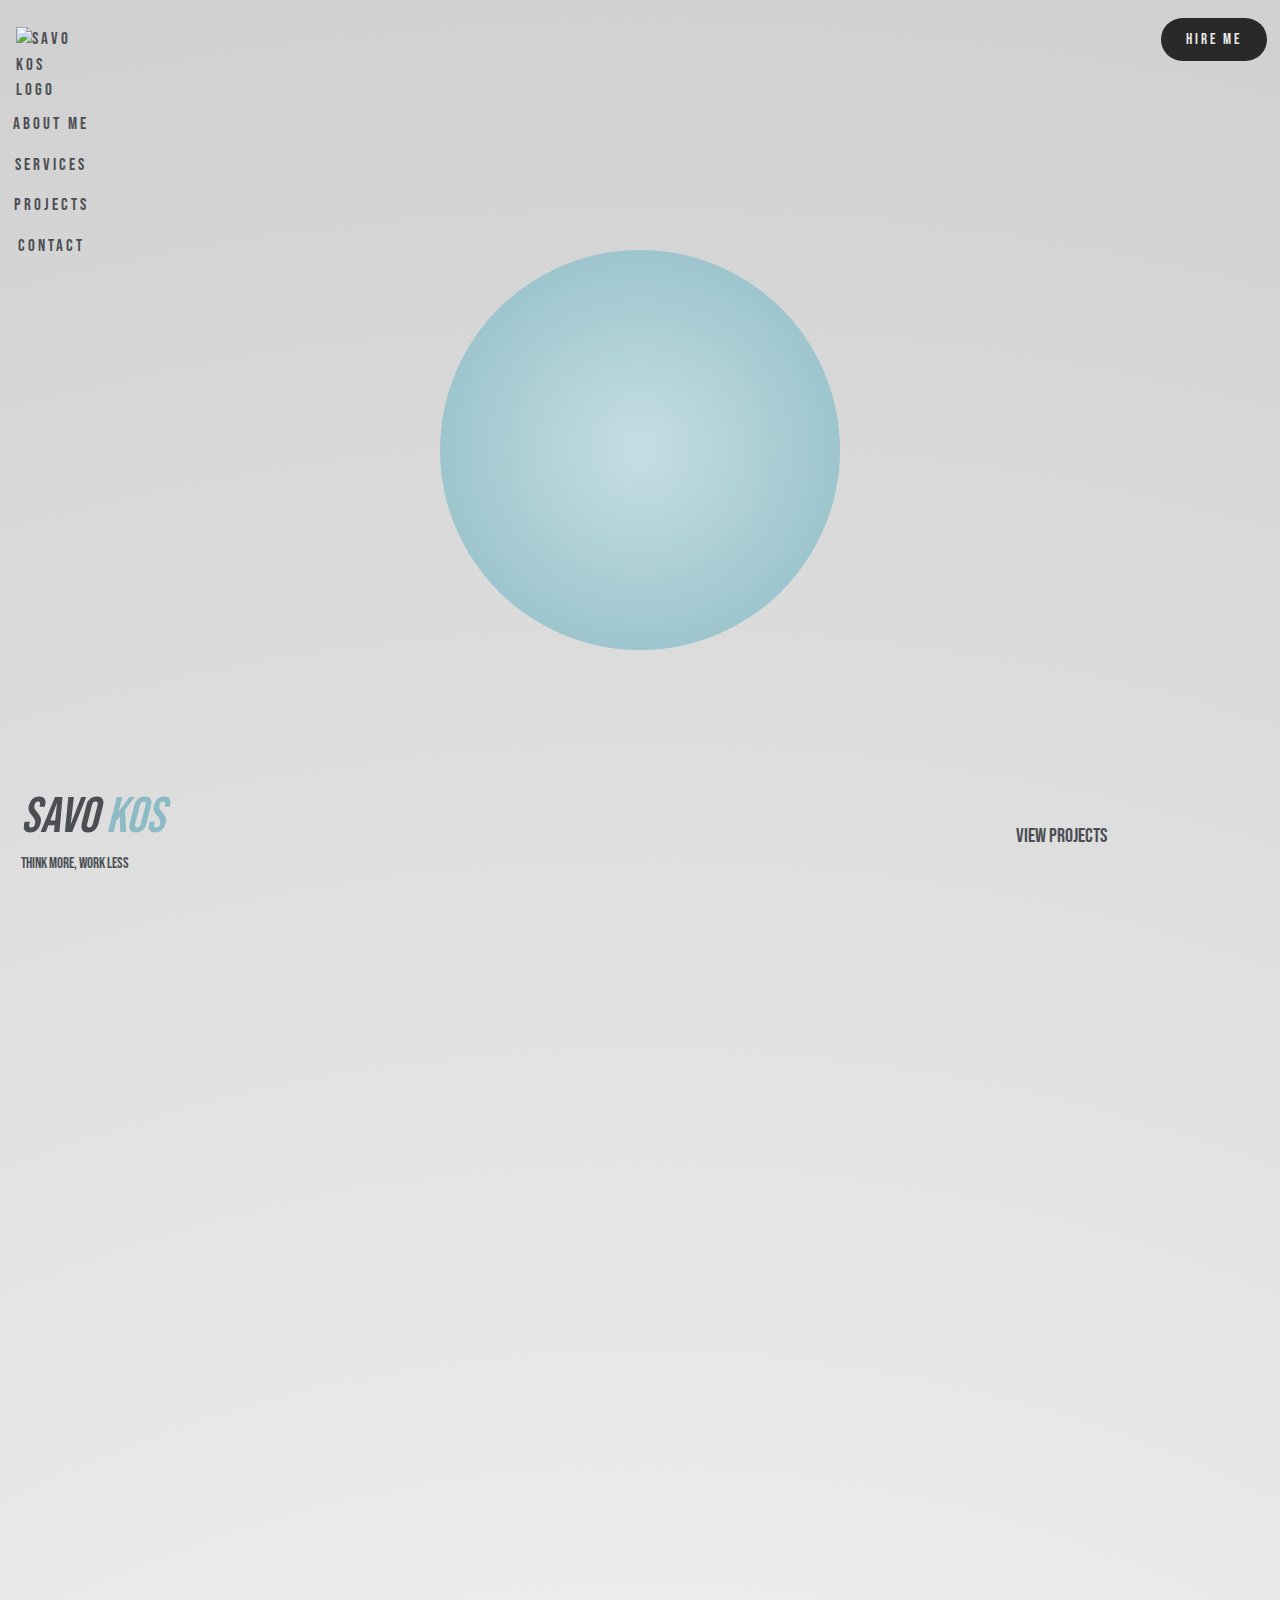
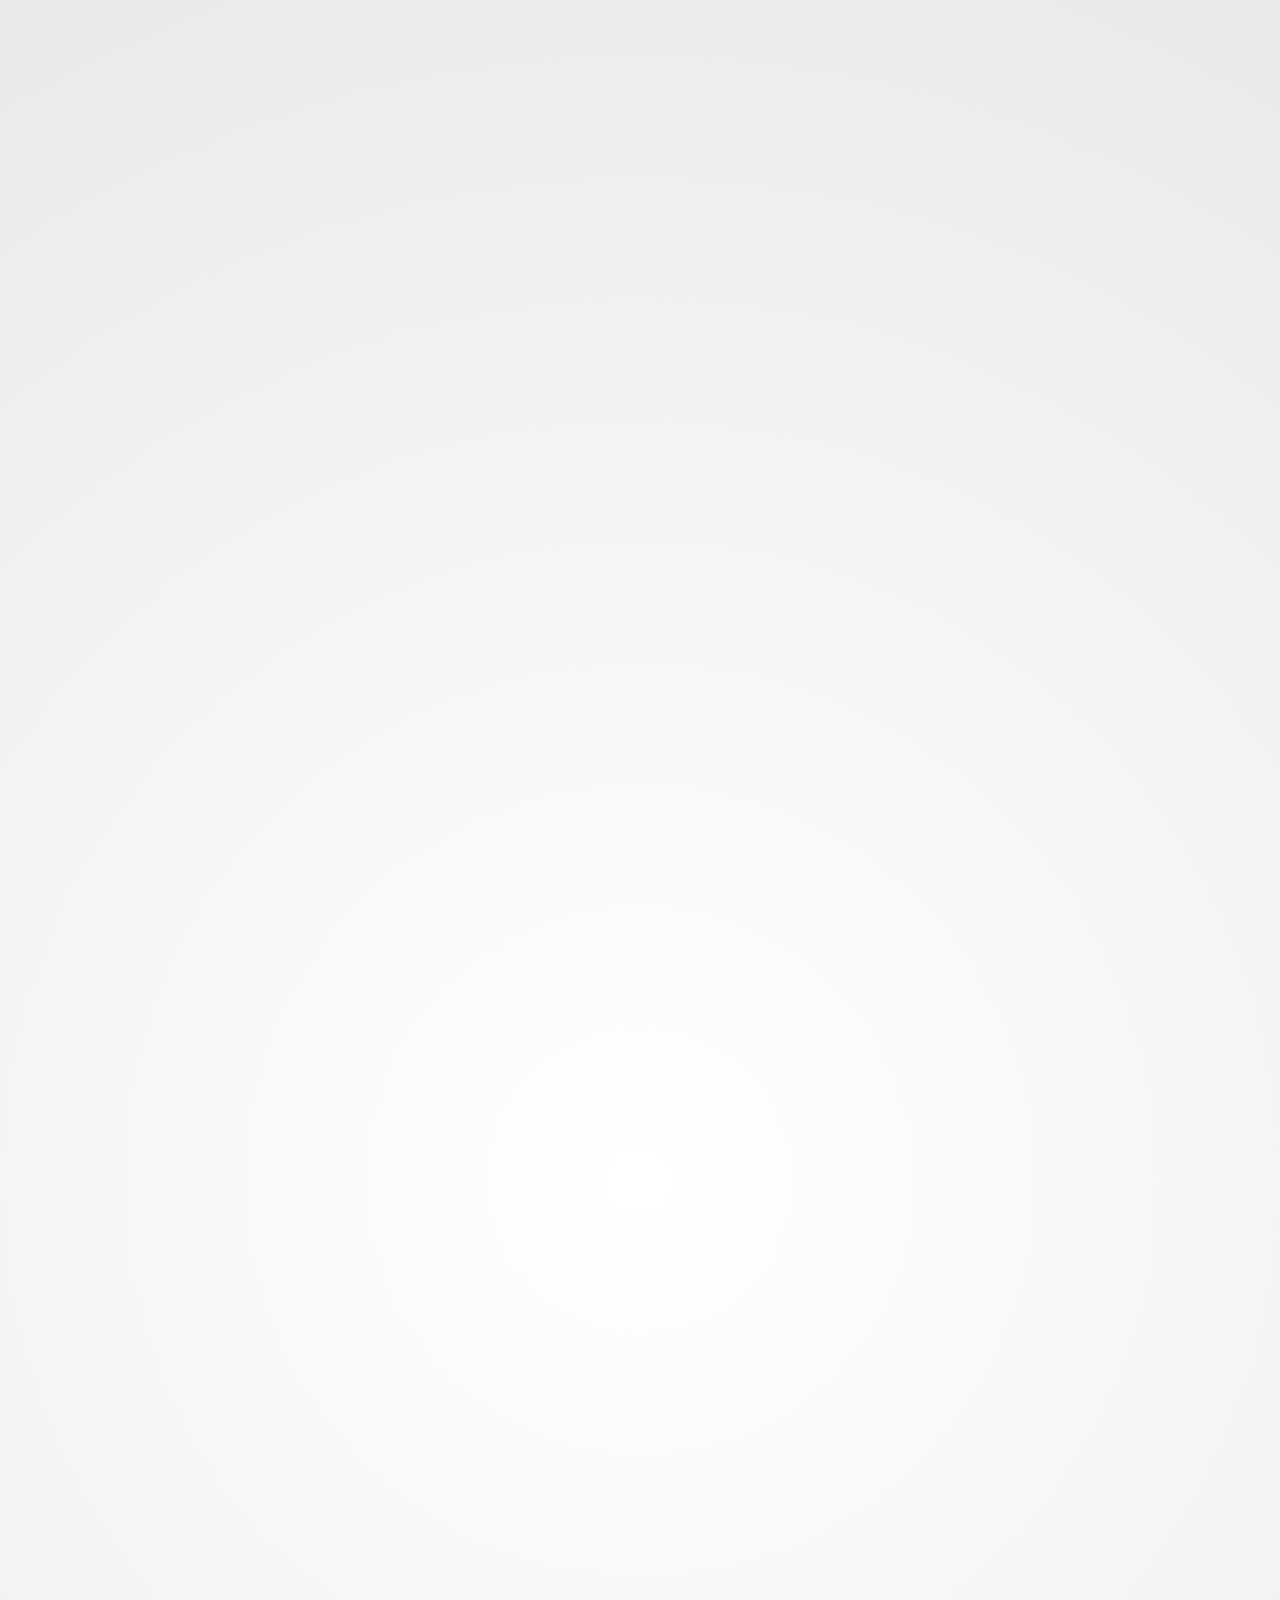
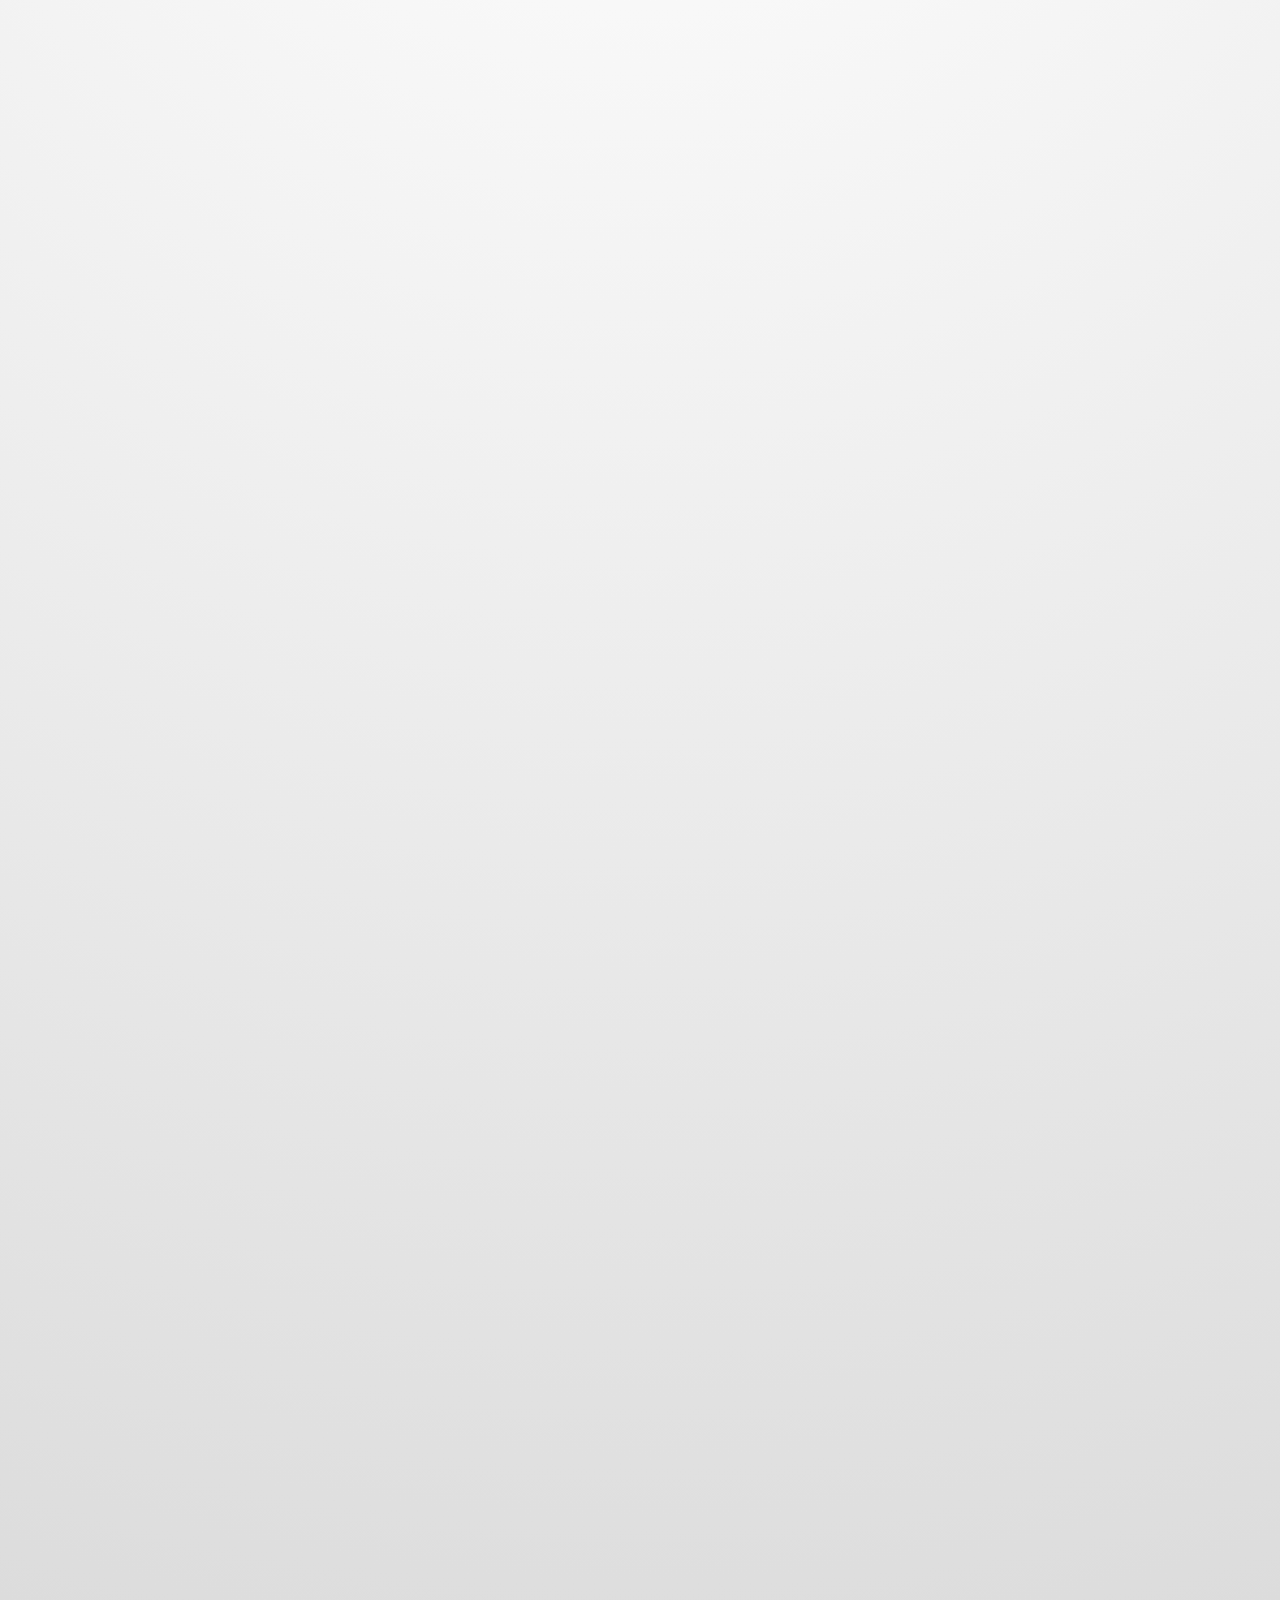
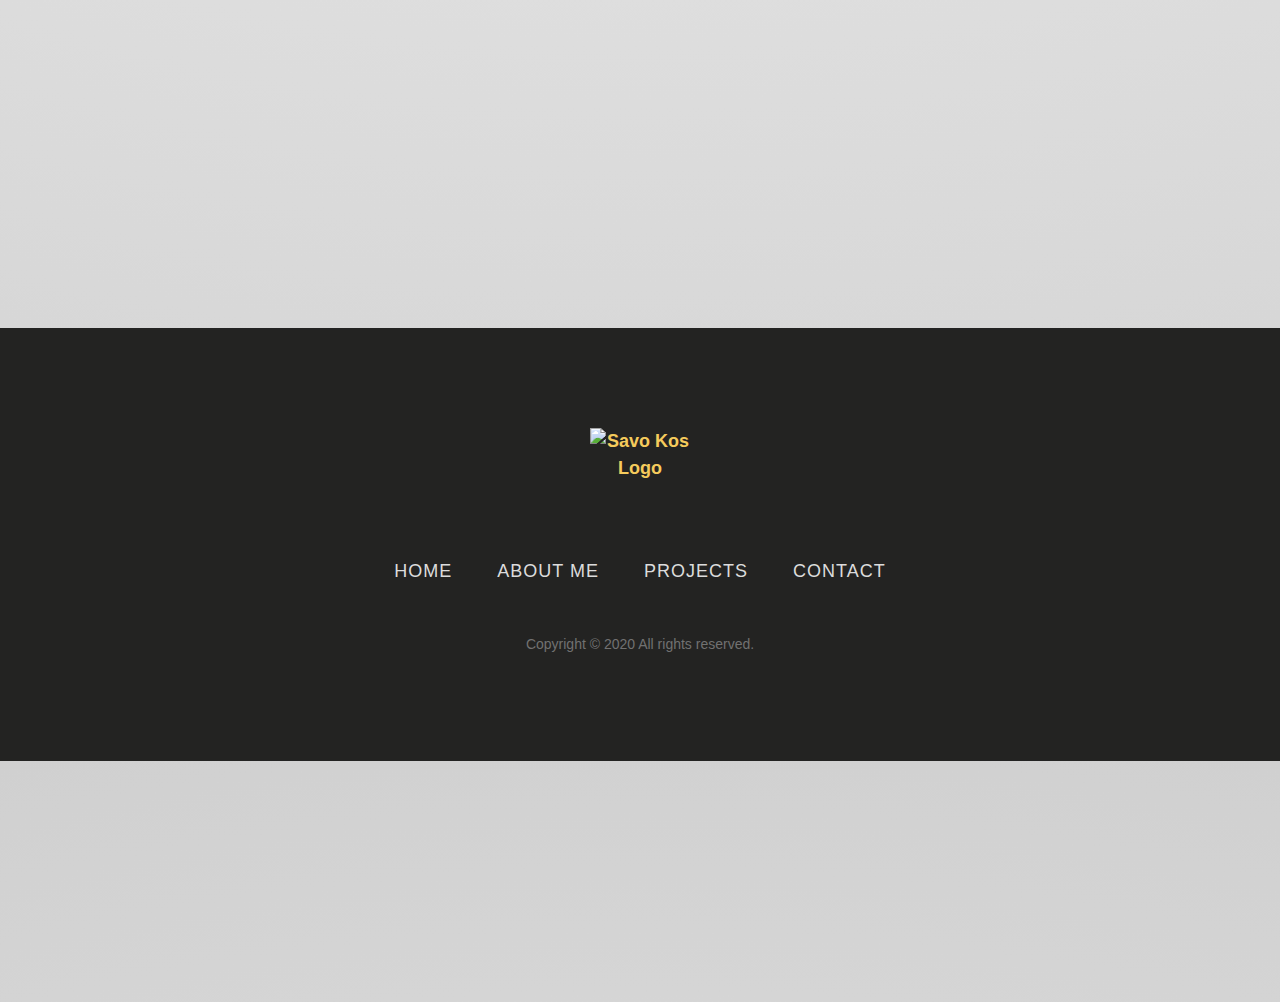
==== index.html @ 83b7e769 "Spinasse project removed" ====
<!DOCTYPE html>
<html lang="en">
  <head>
    <!-- Global site tag (gtag.js) - Google Analytics -->
    <script
      async
      src="https://www.googletagmanager.com/gtag/js?id=G-4N8T2B4BSX"
    ></script>
    <script>
      window.dataLayer = window.dataLayer || [];
      function gtag() {
        dataLayer.push(arguments);
      }
      gtag('js', new Date());

      gtag('config', 'G-4N8T2B4BSX');
    </script>
    <meta charset="UTF-8" />
    <meta name="viewport" content="width=device-width, initial-scale=1.0" />
    <meta
      name="description"
      content="Welcome to my personal portfolio! I am Savo Kos, Self-taught Front-End
      Developer with 4 years of experience based in Bosnia and Herzegovina. Currently freenlancing."
    />
    <meta
      name="robots"
      content="index, follow, max-snippet:-1, max-image-preview:large, max-video-preview:-1"
    />
    <link rel="canonical" href="https://savokos.com/" />
    <meta property="og:locale" content="en_US" />
    <meta property="og:type" content="website" />
    <meta property="og:title" content='Front-End Web Developer | Savo Kos"' />
    <meta property="og:url" content="https://savokos.com/" />
    <meta
      property="og:site_name"
      content="Front-End Web Developer | Savo Kos"
    />
    <meta property="article:publisher" content="https://savokos.com" />
    <meta
      name="google-site-verification"
      content="8oMAsI2-CA0dbWMtPSb6aA6ykYUwOgN-5u0SdH5ftWk"
    />
    <link rel="stylesheet" type="text/css" href="./css/style.css" />
    <link rel="icon" href="./img/favicon.png" />
    <link rel="stylesheet" type="text/css" href="css/lightslider.css" />
    <script
      src="https://cdnjs.cloudflare.com/ajax/libs/jquery/3.5.1/jquery.min.js"
      integrity="sha512-bLT0Qm9VnAYZDflyKcBaQ2gg0hSYNQrJ8RilYldYQ1FxQYoCLtUjuuRuZo+fjqhx/qtq/1itJ0C2ejDxltZVFg=="
      crossorigin="anonymous"
    ></script>
    <script type="text/javascript" src="js/lightslider.js"></script>
    <link
      rel="stylesheet"
      href="https://stackpath.bootstrapcdn.com/bootstrap/4.3.1/css/bootstrap.min.css"
      integrity="sha384-ggOyR0iXCbMQv3Xipma34MD+dH/1fQ784/j6cY/iJTQUOhcWr7x9JvoRxT2MZw1T"
      crossorigin="anonymous"
    />
    <script
      src="https://kit.fontawesome.com/8dd9d21097.js"
      crossorigin="anonymous"
    ></script>
    <title>Front-End Web Developer | Savo Kos</title>
  </head>
  <body>
    <div class="hero" id="home">
      <nav>
        <div class="nav-bar">
          <img
            src="./img/logo1.png"
            alt="Savo Kos Logo"
            height="70px"
            width="70px"
          />
          <ul class="nav-links">
            <a href="#about" class="nav__link">
              <li>About Me</li>
            </a>
            <a href="#services" class="nav__link">
              <li>Services</li>
            </a>
            <a href="#projects" class="nav__link">
              <li>Projects</li>
            </a>
            <a href="#contact" class="nav__link">
              <li>Contact</li>
            </a>
          </ul>
        </div>
        <div class="hire">
          <a href="#contact">Hire me</a>
        </div>
      </nav>
      <div class="circle">
        <img src="./img/portrait.png" alt="" />
      </div>
      <div class="bottom">
        <div class="title">
          <h1>SAVO <span>KOS</span></h1>
          <h5>Think more, work less</h5>
        </div>
        <div class="view">
          <a href="#projects">
            <h3>VIEW PROJECTS</h3>
            <i class="fas fa-chevron-circle-right fa-2x"></i>
          </a>
        </div>
      </div>
    </div>

    <section class="about-me section">
      <div class="container">
        <div class="row flex">
          <div class="col-md-4 left-side">
            <img src="/img/avatar.jpg" alt="" class="profilepic" />
          </div>
          <div class="col-md-8 right-side">
            <h1 id="about">
              Front-End Web Developer.<br /><span>designer.</span>
            </h1>
            <p>
              <span>Hello friend. Welcome to my portfolio !</span><br />
              I am Savo Kos, Front-End Developer based in Bosnia. <br />
              My story as a Front-End Developer started 4 years ago in high
              school. The first time I came across HTML and CSS, I fell in love.
              That was when I was 16, and I started learning from then on.
              <br /><br />
              Now, I can say that I am an experienced Front-End Developer and
              Designer with four years of experience. I am a Self-taught
              Developer and student. I do not have a job at the moment, but I am
              trying to build a freelance career. And I know I will succeed
              because this is the thing I am really passionate about.
              <br /><br />
              If you have a business proposal, question, or offer, you can
              contact me by e-mail or using the contact form at the end of the
              page. If you need a website, you can visit my
              <a href="https://links.savokos.com/upwork" target="_blank"
                >Upwork</a
              >
              and hire me.
            </p>
            <div class="skills">
              <i class="fab fa-html5 html fa-2x"></i>
              <i class="fab fa-css3 css fa-2x"></i>
              <i class="fab fa-sass sass fa-2x"></i>
              <i class="fab fa-js js fa-2x"></i>
              <i class="fab fa-bootstrap bootstrap fa-2x"></i>
              <i class="fab fa-react react fa-2x"></i>
              <i class="fab fa-wordpress wordpress fa-2x"></i>
            </div>
          </div>
        </div>
      </div>
    </section>

    <section class="services section">
      <div class="container blur" id="services">
        <div class="row">
          <div class="col-md-4">
            <div class="service-card">
              <i class="fas fa-laptop-code fa-3x"></i>
              <h5>Front End Web Development</h5>
              <p>
                Includes HTML, CSS, JavaScript, and their frameworks, libraries,
                also SEO. Your website will be made using these technologies
              </p>
            </div>
          </div>
          <div class="col-md-4">
            <div class="service-card">
              <i class="fas fa-pencil-ruler fa-3x"></i>
              <h5>Web Design</h5>
              <p>
                My website design approach is to create a website that
                strengthens your company’s brand while ensuring ease of use and
                simplicity for your audience.
              </p>
            </div>
          </div>
          <div class="col-md-4">
            <div class="service-card">
              <i class="fas fa-shopping-cart fa-3x"></i>
              <h5>eCommerce</h5>
              <p>
                Creating a good online store can be challenging. Over the years,
                I've learned the best ways to design stores that sell products
                and provide real value to customers.
              </p>
            </div>
          </div>
        </div>
        <div class="row second-row">
          <div class="col-md-4">
            <div class="service-card">
              <i class="fas fa-mobile fa-3x"></i>
              <h5>Performance</h5>
              <p>
                Having a fast website is key to keeping people around, which
                ultimately converts them into customers. Design is useless
                without performance
              </p>
            </div>
          </div>
          <div class="col-md-4">
            <div class="service-card">
              <i class="fab fa-css3 fa-3x"></i>
              <h5>Modern Design</h5>
              <p>
                A website should be designed for the people who will use it, so
                that's exactly what I do. User focused design should be the
                primary goal of any website.
              </p>
            </div>
          </div>
          <div class="col-md-4">
            <div class="service-card">
              <i class="fas fa-code fa-3x"></i>
              <h5>Readable code</h5>
              <p>
                “If a programmer who just joined the development team reads my
                software, will they be able to understand what I have written
                here?”
              </p>
            </div>
          </div>
        </div>
      </div>
    </section>

    <section class="my-projects section">
      <div class="containerr" id="projects">
        <ul id="autoWidth" class="cs-hidden">
          <li class="item-a">
            <a href="https://tasty.savokos.com" target="_blank">
              <div class="box">
                <div class="project-pic">
                  <img
                    src="https://links.savokos.com/ptasty"
                    alt="tastyrestaurant"
                  />
                </div>
                <div class="details">
                  <p>
                    <span>Tasty</span><br />
                    Nice design of a responsive restaurant website. It has a
                    fully developed light/dark mode. Mobile Friendly.
                  </p>
                </div>
              </div>
            </a>
          </li>
          <li class="item-a">
            <a href="https://showoff.savokos.com" target="_blank">
              <div class="box">
                <div class="project-pic">
                  <img src="https://links.savokos.com/pshowoff" alt="showoff" />
                </div>
                <div class="details">
                  <p>
                    <span>Showoff</span><br />
                    Showoff is a template made by me. It's meant to be used for
                    projects showoff, but with few adjustments, it can be a
                    gallery also.
                  </p>
                </div>
              </div>
            </a>
          </li>
          <li class="item-a">
            <a href="https://webly.savokos.com" target="_blank">
              <div class="box">
                <div class="project-pic">
                  <img src="https://links.savokos.com/pwebly" alt="webly" />
                </div>
                <div class="details">
                  <p>
                    <span>Webly</span><br />
                    Website was made for customer. Webly was agency from Berlin.
                    It was great startup, but at the end things fall apart.
                    However, website is nice and it is on sale too!
                  </p>
                </div>
              </div>
            </a>
          </li>
          <li class="item-a">
            <a href="https://moviegeek.savokos.com" target="_blank">
              <div class="box">
                <div class="project-pic">
                  <img
                    src="https://links.savokos.com/pmoviegeek"
                    alt="moviegeek"
                  />
                </div>
                <div class="details">
                  <p>
                    <span>movieGeek</span><br />
                    This is right place if you want to find upcoming, popular,
                    top rated TV Shows or Movies. Also, you can find all details
                    about specific Movie or TV Show
                  </p>
                </div>
              </div>
            </a>
          </li>
          <li class="item-a">
            <a href="https://excellence.savokos.com" target="_blank">
              <div class="box">
                <div class="project-pic">
                  <img
                    src="https://links.savokos.com/pexcellence"
                    alt="excellece-holdings"
                  />
                </div>
                <div class="details">
                  <p>
                    <span>Excellence Holdings</span><br />
                    Excellence Holdings is a (fictional) bank, and its idea is
                    to allow people to manage their credit cards. <br />
                    NOTE: Project is still in progress...
                  </p>
                </div>
              </div>
            </a>
          </li>
          <li class="item-a">
            <a href="https://clipboard.savokos.com" target="_blank">
              <div class="box">
                <div class="project-pic">
                  <img
                    src="https://links.savokos.com/pclipboard"
                    alt="clipboard"
                  />
                </div>
                <div class="details">
                  <p>
                    <span>Clipboard</span><br />
                    I have made this site just for fun. I had some free time and
                    decide to make it. It was challenge from Frontend Mentor.
                    Visit his website, he has a lot of cool projects.
                  </p>
                </div>
              </div>
            </a>
          </li>
        </ul>
      </div>
    </section>

    <section class="contact-me section">
      <div class="container" id="contact">
        <div class="row both">
          <div class="col-md-4 left-side">
            <h2>Get in touch</h2>
            <p>
              Feel free to get in touch with me. I am always open to discussing
              new projects, creative ideas or oppotunities to be part of your
              visions. Also, contact me if you have any question, business
              proposition, or you want a Website.
            </p>
            <div class="info">
              <div class="location">
                <i class="fas fa-map-marker-alt fa-lg icon"></i>
                <p>
                  &nbsp;
                  <a href="https://links.savokos.com/location" target="_blank"
                    >Bosnia & Herzegovina</a
                  >
                </p>
              </div>
              <div class="mail">
                <i class="fas fa-envelope fa-lg icon"></i>
                <p>
                  &nbsp;<a href="mailto:savo.kos.sk@gmail.com" target="_blank"
                    >&nbsp;savo.kos.sk@gmail.com</a
                  >
                </p>
              </div>
            </div>

            <div class="social">
              <a href="https://links.savokos.com/upwork" target="_blank"
                ><img src="img/icons8-upworks.svg" alt="" class="icon upwork"
              /></a>
              <a href="https://links.savokos.com/github" target="_blank"
                ><i class="fab fa-github fa-2x icon"></i
              ></a>
            </div>
          </div>

          <div class="col-md-8 right-side">
            <form action="https://formspree.io/f/mrgodyqv" method="POST">
              <label for="name">Name</label>
              <input type="text" name="name" id="name" />
              <label for="email">Email</label>
              <input type="email" name="_replyto" id="email" />
              <label for="subject">Subject</label>
              <input type="text" name="subject" id="subject" />
              <label for="message">Comment/Message</label>
              <textarea name="message" id="message" rows="5"></textarea>
              <button type="submit">Submit</button>
            </form>
          </div>
        </div>
      </div>
    </section>

    <footer>
      <div class="container">
        <div class="row">
          <div class="col-md-12 linknav">
            <img
              src="./img/logo1.png"
              alt="Savo Kos Logo"
              height="100px"
              width="100px"
              class="footer-logo"
            />
            <a href="#home" class="home">Home</a>
            <a href="#about">About me</a>
            <a href="#projects">Projects</a>
            <a href="#contact">Contact</a>
            <div class="social">
              <a href="https://links.savokos.com/upwork" target="_blank"
                ><img src="img/icons8-upwork.svg" alt="" class="icon"
              /></a>
              <a href="https://links.savokos.com/github" target="_blank"
                ><i class="fab fa-github fa-lg icon"></i
              ></a>
            </div>
            <div class="copy">
              <h6>Copyright &copy; 2020 All rights reserved.</h6>
            </div>
          </div>
        </div>
      </div>
    </footer>
    <script src="js/script.js"></script>
    <script src="js/custom.js"></script>
  </body>
</html>
---- css/style.css ----
@import url('https://fonts.googleapis.com/css2?family=Bebas+Neue&display=swap');
@import url('https://fonts.googleapis.com/css2?family=Poppins:ital,wght@0,100;0,200;0,300;0,400;0,500;0,600;0,700;0,800;0,900;1,100;1,200;1,300;1,400;1,500;1,600;1,700;1,800;1,900&display=swap');

* {
  margin: 0;
  padding: 0;
  box-sizing: border-box;
}

html {
  scroll-behavior: smooth;
}

:target:before {
  content: '';
  display: block;
  height: 150px; /* fixed header height*/
  margin: 150px 0 0; /* negative fixed header height */
}

.contact-me:before {
  height: 0;
}

a:hover {
  text-decoration: none !important;
}

body {
  background: rgb(255, 255, 255);
  background: radial-gradient(circle, #ffffff 0%, #d0d0d0 100%);
  overflow: overlay;
  overflow-x: hidden;
}

.section {
  transition: all ease 2s;
  animation-name: reveal;
  transform: translateY(0);
  opacity: 1;
}

.section:not(.contact-me) {
  margin: 200px 0;
}

.reveal {
  opacity: 0;
  transition: all ease 1s;
  transform: translateY(100px);
}

.hero {
  height: 100vh;
  font-family: 'Bebas neue', cursive;
  animation-name: reveal;
  animation-duration: 2s;
}

@keyframes reveal {
  from {
    opacity: 0;
  }
  to {
    opacity: 1;
  }
}

.hero .circle img {
  display: block;
  margin: auto;
  padding-top: 15vh;
}

.hero .circle {
  z-index: 0;
  height: 800px;
  width: 800px;
  border-radius: 100%;
  position: absolute;
  background: rgb(188, 255, 255);
  background: rgb(197, 222, 227);
  background: radial-gradient(circle, rgba(197, 222, 227, 1) 0%, #8dbbc5 100%);
  position: absolute;
  left: 50%;
  top: 50%;
  -webkit-transform: translate(-50%, -50%) !important;
  transform: translate(-50%, -50%) !important;
}

.hero nav {
  padding: 100px 150px;
  display: flex;
  justify-content: space-between;
  color: #4b4e53;
  font-size: 17px;
  letter-spacing: 3px;
  font-weight: 500;
}

.hero .nav-bar {
  display: flex;
  flex-direction: column;
  align-items: center;
  text-transform: uppercase;
}

.hero .nav-bar ul {
  list-style: none;
  text-align: center;
}

.hero .nav-bar ul li {
  margin-top: 15px;
}

.hero .nav-bar ul a {
  color: #4b4e53;
  text-decoration: none;
}

.hero .hire a {
  color: #ebebeb;
  text-decoration: none;
  letter-spacing: 3px;
  background-color: rgb(41, 41, 41);
  padding: 12px 25px;
  border-radius: 2000px;
  font-weight: 500;
  font-size: 15px;
  text-transform: uppercase;
}

.hero .hire a:hover {
  background-color: #8dbbc5;
  transition: 0.2s;
}

.bottom {
  position: absolute;
  bottom: 100px;
  margin-left: 150px;
  color: #4b4e53;
  display: flex;
  justify-content: space-between;
  width: 86%;
}

.bottom h1 {
  font-weight: 500;
  font-size: 80px;
  font-style: italic;
}

.bottom h5 {
  font-size: 18px;
  font-weight: 100;
}

.view {
  position: relative;
  right: 0;
  display: flex;
  align-items: center;
}

.view i {
  color: #8dbbc5;
}

.view a {
  display: flex;
  justify-content: center;
  align-items: center;
}

.view h3 {
  display: inline;
  padding-right: 15px;
  font-size: 20px;
  font-weight: 500;
  margin-top: 12px;
  color: #4b4e53;
}

.view h3:hover {
  text-decoration: none;
}

.view img {
  width: 35px;
  height: 35px;
  -webkit-transition-duration: 1s;
  transition-duration: 0.7s;
  -webkit-transition-property: transform;
  transition-property: transform;
  -webkit-transition-timing-function: ease-in-out;
  transition-timing-function: ease-in-out;
}
.view img:hover,
.view img:focus,
.view img:active {
  -webkit-transform: rotate(360deg);
  transform: rotate(360deg);
}

.about-me {
  height: 100vh;
  font-family: 'Nunito', sans-serif;
  display: flex;
  align-items: center;
  justify-content: center;
  flex-direction: column;
}

.about-me h4 {
  font-family: 'Bebas neue', cursive !important;
  text-align: center;
  color: #8dbbc5;
  font-size: 60px;
  font-style: italic;
}

.about-me span {
  color: #4b4e53;
}

.about-me .right-side {
  display: inline;
  width: 100%;
  padding: 60px;
}

.about-me .right-side h1 {
  font-family: 'Poppins', sans-serif;
  font-size: 2.5rem;
  color: #232322;
  font-weight: bold;
}

.about-me .right-side h1 span {
  color: #8dbbc5;
  font-size: 1.8rem;
}

.about-me .right-side p {
  font-family: 'Poppins', sans-serif;
  font-weight: 100;
  font-size: 22px;
  padding-top: 20px;
  font-weight: 300;
}

.about-me .right-side p span {
  font-weight: 600;
}

.about-me .right-side a {
  font-weight: 600;
}

.about-me .right-side i {
  font-size: 2.5rem;
  padding: 0 0.3rem;
  margin-top: 1.5rem;
}

.html {
  color: #f1652a;
}

.css {
  color: #008fd5;
}

.sass {
  color: #ce679a;
}

.js {
  color: #e2cf50;
}

.bootstrap {
  color: #634091;
}

.react {
  color: #61dbfb;
}

.wordpress {
  color: #21759b;
}

.about-me .left-side img {
  border-radius: 50%;
  width: 300px;
  height: 300px;
}

.about-me .flex {
  align-items: center;
}

.services {
  height: 100vh;
  font-family: 'Nunito', sans-serif;
  display: flex;
  align-items: center;
  justify-content: center;
  flex-direction: column;
}

.services p {
  font-family: 'Poppins', cursive;
}

.services h4 {
  font-family: 'Bebas neue', cursive !important;
  text-align: center;
  color: #8dbbc5;
  font-size: 60px;
  font-style: italic;
  margin-bottom: 40px;
}

.padd {
  padding-top: 40px;
}

.services .service-card {
  color: #232322;
  padding: 50px;
  transition: all 0.15s ease-in-out;
  border: 0;
  text-align: center;
  transition: all 0.3s ease;
  border-radius: 20px;
  box-shadow: 20px 20px 60px #ececec, -20px -20px 60px #f4f4f4;
  cursor: default;
}

.services .service-card h5 {
  font-family: 'Poppins', cursive;
  color: #232322;
  text-align: center;
  font-size: 20px;
  font-weight: 500;
  letter-spacing: 2px;
}

.services .service-card i {
  margin-bottom: 25px;
}

.services h4 span {
  color: #4b4e53;
}

.services .second-row {
  margin-top: 50px;
  margin-bottom: 100px;
}

projects ul {
  list-style: none;
}

.my-projects a {
  text-decoration: none;
}

.my-projects .containerr {
  width: 100%;
  height: 100vh;
  background-color: transparent;
  display: flex;
  justify-content: space-around;
  align-items: center;
  font-family: 'Poppins';
}

.my-projects h1 {
  text-align: center;
  justify-content: center;
  align-items: center;
  display: flex;
  font-style: italic;
  font-family: 'Bebas neue';
  color: #4b4e53;
  font-size: 60px;
  margin-bottom: -50px;
}

.my-projects span {
  color: #8dbbc5;
}

.my-projects .box {
  width: 500px;
  height: 400px;
  background-color: #232323;
  border-radius: 20px;
  display: flex;
  flex-direction: column;
  align-items: center;
  box-sizing: border-box;
  padding-bottom: 20px;
  margin-left: 50px;
  z-index: 1000;
}

.my-projects .details p {
  color: #cfdbd5;
  padding: 15px 5px 10px 5px;
  font-weight: 300;
}

.my-projects .details .credits {
  font-weight: normal;
  color: #8dbbc5;
}

.my-projects p span {
  font-weight: bold;
}

.my-projects .details {
  padding: 5px 20px 5px 20px;
}

.my-projects .project {
  background-color: rgba(35, 35, 34, 0.5);
  border-bottom: 1px solid #232323;
  padding: 10px 15px 10px 15px;
  color: #fff;
  width: 100%;
  text-align: center;
}

.my-projects .title {
  color: #fff;
}

.title span {
  color: #8dbbc5;
}

.my-projects img {
  width: 100%;
  border-top-left-radius: 20px;
  border-top-right-radius: 20px;
}

#projects {
  text-decoration: none;
}

.contact-me {
  height: 100vh;
  font-family: 'Nunito', sans-serif;
  padding-bottom: 850px;
}
.contact-me h4 {
  font-family: 'bEbas neue', cursive !important;
  text-align: center;
  color: #4b4e53;
  font-size: 60px;
  margin-top: 100px;
  margin-bottom: 60px;
  font-style: italic;
}

.contact-me span {
  color: #8dbbc5;
}

.contact-me .left-side {
  font-family: 'Poppins', sans-serif;
  display: inline;
  width: 100%;
  padding: 50px 28px 0 28px;
}

.contact-me .left-side h2 {
  color: #232322;
  font-weight: 600;
}

.contact-me .left-side p {
  font-weight: 300;
  font-size: 22px;
  color: #232322;
}

.contact-me .left-side .info {
  margin-top: 40px;
}

.contact-me .left-side .info .icon {
  height: 23px;
  width: 23px;
}

.contact-me .left-side .info a {
  font-size: 18px;
  font-weight: bold;
  color: #232322;
}

.location p,
.mail p,
.phone p {
  display: inline;
}

.location,
.phone {
  margin-bottom: 12px;
}

.mail {
  margin-bottom: 25px;
}

.contact-me .left-side .social .icon {
  height: 30px;
  width: 30px;
  margin-left: 20px;
}

.icon:not(.fa-envelope, .fa-map-marker-alt) {
  -webkit-transition-duration: 1s;
  transition-duration: 0.7s;
  -webkit-transition-property: transform;
  transition-property: transform;
  -webkit-transition-timing-function: ease-in-out;
  transition-timing-function: ease-in-out;
  color: #232322;
}
.icon:hover,
.icon:focus,
.icon:active {
  -webkit-transform: rotate(360deg);
  transform: rotate(360deg);
}

.contact-me .left-side .social {
  margin-top: 40px;
}

.contact-me .left-side .social img {
  margin-bottom: 15px;
}

.contact-me .right-side {
  padding: 50px;
  color: #232322;
}

.contact-me .right-side form input#subject {
  display: block;
  width: 100%;
}

.contact-me .right-side form button {
  color: #232322;
  text-decoration: none;
  letter-spacing: 3px;
  background-color: #8dbbc5;
  padding: 12px 25px;
  border-radius: 2000px;
  font-weight: 500;
  font-size: 18px;
  text-transform: uppercase;
  font-family: 'Bebas Neue' !important;
  border: 0;
}

.contact-me .right-side form button:hover {
  background-color: #d3d3d3;
  transition: 0.2s;
  color: rgb(41, 41, 41);
}

.contact-me .right-side #name,
.contact-me .right-side #email {
  display: inline-block;
  width: 100%;
}

.contact-me .right-side #comment {
  display: block;
}

.contact-me .right-side form input {
  background-color: #f9f9f9;
  height: 45px;
  border: 1px solid transparent;
  border-radius: 32px;
  padding-left: 12px;
  margin-bottom: 20px;
  outline: 0;
}

.contact-me .right-side form label {
  font-family: 'Poppins', sans-serif;
  font-weight: bold;
  padding-left: 15px;
  font-weight: 300;
}

.both {
  align-items: center;
}

.contact-me .right-side form textarea {
  background-color: #f9f9f9;
  border: 1px solid transparent;
  border-radius: 19px;
  width: 100%;
  padding-left: 12px;
  padding-top: 12px;
  margin-bottom: 22px;
  outline: 0;
}

.contact-me .right-side form textarea::placeholder {
  color: #232322;
}

label {
  margin: 0 !important;
}

footer {
  background-color: #232322;
  color: #f5cb5c;
  padding: 100px 0;
  font-weight: bold;
  margin-top: 60px;
}

footer .copy {
  margin-top: 12px;
  color: #717171;
  text-align: center;
  display: block !important;
}

footer .copy h6 {
  font-size: 14px;
}

footer .copy a {
  color: #8dbbc5 !important;
  text-decoration: none;
  padding: 0 !important;
}

footer .copy a:hover {
  color: #979a91 !important;
  transition: 0.2s;
}

footer .linknav a {
  text-decoration: none;
  color: rgb(220 220 220);
  letter-spacing: 1px;
  padding: 15px 20px;
}

footer .linknav .footer-logo {
  display: block;
  margin: auto;
  margin-bottom: 30px;
}

footer .linknav a:hover {
  text-decoration: none;
  color: #8dbbc5;
  transition: 0.2s;
}

footer .linknav {
  text-align: center;
  font-size: 18px;
}

footer .linknav a {
  font-weight: 400;
  text-transform: uppercase;
  margin-top: 7px;
  padding-left: 20px;
  padding-right: 20px;
  font-weight: 100;
}

footer .social i {
  width: 30px;
  margin: 25px 0 10px 0;
  padding: 0 !important;
  color: #717171;
}

footer .linknav .social a {
  padding: 10px;
}

footer .linknav .social img {
  padding: 10px;
  margin-bottom: 5px;
}

footer .fa-github.icon {
  color: #717171;
  font-size: 26px;
}

::-webkit-scrollbar {
  width: 12px;
}

::-webkit-scrollbar-thumb {
  background-color: #232323;
  border-radius: 500px;
}

@media only screen and (max-width: 1350px) {
  .hero .circle {
    width: 400px;
    height: 400px;
  }

  .hero .circle img {
    width: inherit;
    padding-top: 3vh;
    padding-left: 20px;
  }

  .view h3 {
    font-size: 20px;
  }

  .bottom {
    bottom: 19px;
    margin-left: 21px;
  }

  .bottom h1 {
    font-size: 50px;
  }

  .bottom h5 {
    font-size: 15px;
  }

  .hero nav {
    padding: 27px 13px;
  }

  .about-me {
    height: 100%;
  }

  .about-me .right-side {
    padding: 30px;
  }

  .services {
    height: 100%;
    padding-top: 70px;
  }

  .contact-me .left-side {
    padding: 0px;
  }
}

@media only screen and (max-width: 991px) {
  .about-me .left-side {
    display: none;
  }

  .my-projects .box {
    width: 400px;
    height: 380px;
  }

  .about-me .right-side,
  .services .col-md-4 {
    max-width: 100%;
    flex: 1;
  }
}

@media only screen and (max-width: 768px) {
  body {
    overflow-x: hidden !important;
  }

  .services .col-md-4 {
    flex: unset;
  }

  .portrait {
    display: none;
  }

  .my-projects {
    padding-top: 100px;
  }

  .my-projects .display {
    display: block !important;
  }

  .about-me {
    height: 1250px;
  }

  .progressholder {
    margin-bottom: 67px;
    margin-top: 63px;
  }

  .contact-me {
    height: 140vh;
  }

  footer {
    width: 100%;
    display: block;
    text-align: center;
    margin-top: 400px;
  }

  .hero-txt {
    margin-top: 171px;
  }

  .hero-txt a,
  .hero-txt {
    margin-left: auto;
    margin-right: auto;
    display: block;
    width: fit-content;
    text-align: center;
  }

  .hero-txt p {
    margin-bottom: 21px;
  }

  .hero-txt h1 {
    font-size: 61px;
  }

  .hero-txt h1 {
    font-size: 47px;
  }

  .hero-txt .quote {
    display: inline-block;
    font-size: 26px;
  }

  .hero nav {
    padding: 27px 13px;
  }

  .contact-me .left-side .social {
    margin: 1rem 0;
  }

  .contact-me .left-side {
    display: flex;
    flex-direction: column;
    justify-content: center;
  }

  .contact-me .left-side .info,
  .contact-me .left-side .social {
    margin-right: 2rem;
  }

  .contact-me .left-side .social .icon.upwork {
    margin-left: 0;
  }

  .contact-me .left-side {
    padding: 40px;
  }

  .hero .circle img {
    width: inherit;
    padding-top: 3vh;
    padding-left: 20px;
  }

  .hero .circle {
    width: 350px;
    height: 350px;
  }

  .view h3 {
    font-size: 20px;
  }

  .bottom {
    bottom: 19px;
    margin-left: 21px;
  }

  .bottom h1 {
    font-size: 50px;
  }

  .bottom h5 {
    font-size: 15px;
  }

  .contact-me .left-side h2 {
    text-align: left;
  }
}

@media only screen and (max-width: 500px) {
  .hero {
    padding-bottom: 0;
  }

  .about-me .right-side i {
    font-size: 2rem;
  }

  .hero .circle img {
    width: inherit;
    padding-top: 3vh;
    padding-left: 20px;
  }

  .hero .circle {
    width: 220px;
    height: 220px;
  }

  .view h3 {
    font-size: 15px;
  }

  .bottom {
    bottom: 46px;
    margin-left: 21px;
  }

  .bottom h1 {
    font-size: 36px;
  }

  .bottom h5 {
    font-size: 13px;
  }

  .hero nav {
    font-size: 14px;
  }

  .hero .nav-bar ul li {
    margin-top: 5px;
  }

  .hero .hire a {
    font-size: 12px;
    padding: 8px 17px;
  }

  .view img {
    width: 25px;
    height: 25px;
  }

  .about-me {
    height: 1000px;
  }

  .about-me h4 {
    font-size: 50px;
    padding: 0;
  }

  .about-me .right-side h1 {
    font-size: 1.8rem;
  }

  .about-me .right-side h1 span {
    font-size: 1.3rem;
  }

  .about-me .right-side p {
    font-size: 18px;
  }

  .about-me .right-side {
    padding: 0 40px;
  }

  .my-projects {
    padding: 0;
  }

  .my-projects h1 {
    margin-bottom: -200px;
    font-size: 50px;
  }

  .my-projects .containerr {
    margin-top: 220px;
  }

  .contact-me h4 {
    font-size: 50px;
  }

  footer {
    margin-top: 500px;
  }

  .contact-me .left-side p {
    font-size: 18px;
  }

  .contact-me .left-side .info a {
    font-size: 14px;
  }
}

@media only screen and (max-width: 440px) {
  .about-me .right-side i {
    font-size: 1.8rem;
  }
}

@media only screen and (max-width: 350px) {
  .hero {
    padding-bottom: 0;
    height: 110vh;
  }

  .about-me .right-side i {
    font-size: 1.5rem;
  }

  .about-me .right-side {
    padding: 0 3rem;
  }

  .about-me .right-side h1 span {
    font-size: 1rem;
  }

  .hero .circle img {
    width: inherit;
    padding-top: 3vh;
    padding-left: 20px;
  }

  .hero .circle {
    width: 220px;
    height: 220px;
  }

  .view h3 {
    font-size: 15px;
  }

  .bottom {
    bottom: 19px;
    margin-left: 21px;
  }

  .bottom h1 {
    font-size: 36px;
  }

  .bottom h5 {
    font-size: 13px;
  }

  .hero nav {
    font-size: 14px;
  }

  .hero .nav-bar ul li {
    margin-top: 5px;
  }

  .hero .hire a {
    font-size: 12px;
    padding: 8px 17px;
  }

  .view img {
    width: 25px;
    height: 25px;
  }

  .about-me {
    height: 1000px;
  }

  .about-me h4 {
    font-size: 50px;
    padding: 0;
  }

  .about-me .right-side h1 {
    font-size: 22px;
  }

  .about-me .right-side p {
    font-size: 18px;
    text-align: justify;
  }

  .about-me .right-side {
    padding: 0 20px;
  }

  .my-projects {
    padding: 0;
    height: 110vh;
  }

  .my-projects h1 {
    margin-bottom: 30px;
  }

  #progressbar {
    margin-right: 30px;
    margin-left: 30px;
  }

  .services {
    height: 300vh;
  }
}
---- css/lightslider.css ----
/*! lightslider - v1.1.3 - 2015-04-14
* https://github.com/sachinchoolur/lightslider
* Copyright (c) 2015 Sachin N; Licensed MIT */
/** /!!! core css Should not edit !!!/**/

#autoWidth {
  height: 600px !important;
  padding-top: 92px;
}
.lSSlideOuter {
  overflow: hidden;
  -webkit-touch-callout: none;
  -webkit-user-select: none;
  -khtml-user-select: none;
  -moz-user-select: none;
  -ms-user-select: none;
  user-select: none;
}
.lightSlider:before,
.lightSlider:after {
  content: ' ';
  display: table;
}
.lightSlider {
  overflow: hidden;
  margin: 0;
}
.lSSlideWrapper {
  max-width: 100%;
  overflow: hidden;
  position: relative;
}
.lSSlideWrapper > .lightSlider:after {
  clear: both;
}
.lSSlideWrapper .lSSlide {
  -webkit-transform: translate(0px, 0px);
  -ms-transform: translate(0px, 0px);
  transform: translate(0px, 0px);
  -webkit-transition: all 1s;
  -webkit-transition-property: -webkit-transform, height;
  -moz-transition-property: -moz-transform, height;
  transition-property: transform, height;
  -webkit-transition-duration: inherit !important;
  transition-duration: inherit !important;
  -webkit-transition-timing-function: inherit !important;
  transition-timing-function: inherit !important;
}
.lSSlideWrapper .lSFade {
  position: relative;
}
.lSSlideWrapper .lSFade > * {
  position: absolute !important;
  top: 0;
  left: 0;
  z-index: 9;
  margin-right: 0;
  width: 100%;
}
.lSSlideWrapper.usingCss .lSFade > * {
  opacity: 0;
  -webkit-transition-delay: 0s;
  transition-delay: 0s;
  -webkit-transition-duration: inherit !important;
  transition-duration: inherit !important;
  -webkit-transition-property: opacity;
  transition-property: opacity;
  -webkit-transition-timing-function: inherit !important;
  transition-timing-function: inherit !important;
}
.lSSlideWrapper .lSFade > *.active {
  z-index: 10;
}
.lSSlideWrapper.usingCss .lSFade > *.active {
  opacity: 1;
}
/** /!!! End of core css Should not edit !!!/**/
.item-a:hover {
  transform: scale(1.1);
  transition: all ease 0.3s;
}

.item-a {
  transition: all ease 0.3s;
}

/* Pager */
.lSSlideOuter .lSPager.lSpg {
  margin: 10px 0 0;
  padding: 0;
  text-align: center;
}
.lSSlideOuter .lSPager.lSpg > li {
  cursor: pointer;
  display: inline-block;
  padding: 0 5px;
}
.lSSlideOuter .lSPager.lSpg > li a {
  background-color: #232323;
  border-radius: 30px;
  display: inline-block;
  height: 8px;
  overflow: hidden;
  text-indent: -999em;
  width: 8px;
  position: relative;
  z-index: 99;
  -webkit-transition: all 0.5s linear 0s;
  transition: all 0.5s linear 0s;
}
.lSSlideOuter .lSPager.lSpg > li:hover a,
.lSSlideOuter .lSPager.lSpg > li.active a {
  background-color: #2a93aa;
}
.lSSlideOuter .media {
  opacity: 0.8;
}
.lSSlideOuter .media.active {
  opacity: 1;
}
/* End of pager */

/** Gallery */
.lSSlideOuter .lSPager.lSGallery {
  list-style: none outside none;
  padding-left: 0;
  margin: 0;
  overflow: hidden;
  transform: translate3d(0px, 0px, 0px);
  -moz-transform: translate3d(0px, 0px, 0px);
  -ms-transform: translate3d(0px, 0px, 0px);
  -webkit-transform: translate3d(0px, 0px, 0px);
  -o-transform: translate3d(0px, 0px, 0px);
  -webkit-transition-property: -webkit-transform;
  -moz-transition-property: -moz-transform;
  -webkit-touch-callout: none;
  -webkit-user-select: none;
  -khtml-user-select: none;
  -moz-user-select: none;
  -ms-user-select: none;
  user-select: none;
}
.lSSlideOuter .lSPager.lSGallery li {
  overflow: hidden;
  -webkit-transition: border-radius 0.12s linear 0s 0.35s linear 0s;
  transition: border-radius 0.12s linear 0s 0.35s linear 0s;
}
.lSSlideOuter .lSPager.lSGallery li.active,
.lSSlideOuter .lSPager.lSGallery li:hover {
  border-radius: 5px;
}
.lSSlideOuter .lSPager.lSGallery img {
  display: block;
  height: auto;
  max-width: 100%;
}
.lSSlideOuter .lSPager.lSGallery:before,
.lSSlideOuter .lSPager.lSGallery:after {
  content: ' ';
  display: table;
}
.lSSlideOuter .lSPager.lSGallery:after {
  clear: both;
}
/* End of Gallery*/

/* slider actions */
.lSAction > a {
  width: 32px;
  display: block;
  top: 50%;
  height: 32px;
  background-image: url('../img/controls.png');
  cursor: pointer;
  position: absolute;
  z-index: 99;
  margin-top: -16px;
  opacity: 0.5;
  -webkit-transition: opacity 0.35s linear 0s;
  transition: opacity 0.35s linear 0s;
}
.lSAction > a:hover {
  opacity: 1;
}
.lSAction > .lSPrev {
  background-position: 0 0;
  left: 10px;
}
.lSAction > .lSNext {
  background-position: -32px 0;
  right: 10px;
}
.lSAction > a.disabled {
  pointer-events: none;
}
.cS-hidden {
  height: 1px;
  opacity: 0;
  filter: alpha(opacity=0);
  overflow: hidden;
}

/* vertical */
.lSSlideOuter.vertical {
  position: relative;
}
.lSSlideOuter.vertical.noPager {
  padding-right: 0px !important;
}
.lSSlideOuter.vertical .lSGallery {
  position: absolute !important;
  right: 0;
  top: 0;
}
.lSSlideOuter.vertical .lightSlider > * {
  width: 100% !important;
  max-width: none !important;
}

/* vertical controlls */
.lSSlideOuter.vertical .lSAction > a {
  left: 50%;
  margin-left: -14px;
  margin-top: 0;
}
.lSSlideOuter.vertical .lSAction > .lSNext {
  background-position: 31px -31px;
  bottom: 10px;
  top: auto;
}
.lSSlideOuter.vertical .lSAction > .lSPrev {
  background-position: 0 -31px;
  bottom: auto;
  top: 10px;
}
/* vertical */

/* Rtl */
.lSSlideOuter.lSrtl {
  direction: rtl;
}
.lSSlideOuter .lightSlider,
.lSSlideOuter .lSPager {
  padding-left: 0;
  list-style: none outside none;
}
.lSSlideOuter.lSrtl .lightSlider,
.lSSlideOuter.lSrtl .lSPager {
  padding-right: 0;
}
.lSSlideOuter .lightSlider > *,
.lSSlideOuter .lSGallery li {
  float: left;
}
.lSSlideOuter.lSrtl .lightSlider > *,
.lSSlideOuter.lSrtl .lSGallery li {
  float: right !important;
}
/* Rtl */

@-webkit-keyframes rightEnd {
  0% {
    left: 0;
  }

  50% {
    left: -15px;
  }

  100% {
    left: 0;
  }
}
@keyframes rightEnd {
  0% {
    left: 0;
  }

  50% {
    left: -15px;
  }

  100% {
    left: 0;
  }
}
@-webkit-keyframes topEnd {
  0% {
    top: 0;
  }

  50% {
    top: -15px;
  }

  100% {
    top: 0;
  }
}
@keyframes topEnd {
  0% {
    top: 0;
  }

  50% {
    top: -15px;
  }

  100% {
    top: 0;
  }
}
@-webkit-keyframes leftEnd {
  0% {
    left: 0;
  }

  50% {
    left: 15px;
  }

  100% {
    left: 0;
  }
}
@keyframes leftEnd {
  0% {
    left: 0;
  }

  50% {
    left: 15px;
  }

  100% {
    left: 0;
  }
}
@-webkit-keyframes bottomEnd {
  0% {
    bottom: 0;
  }

  50% {
    bottom: -15px;
  }

  100% {
    bottom: 0;
  }
}
@keyframes bottomEnd {
  0% {
    bottom: 0;
  }

  50% {
    bottom: -15px;
  }

  100% {
    bottom: 0;
  }
}
.lSSlideOuter .rightEnd {
  -webkit-animation: rightEnd 0.3s;
  animation: rightEnd 0.3s;
  position: relative;
}
.lSSlideOuter .leftEnd {
  -webkit-animation: leftEnd 0.3s;
  animation: leftEnd 0.3s;
  position: relative;
}
.lSSlideOuter.vertical .rightEnd {
  -webkit-animation: topEnd 0.3s;
  animation: topEnd 0.3s;
  position: relative;
}
.lSSlideOuter.vertical .leftEnd {
  -webkit-animation: bottomEnd 0.3s;
  animation: bottomEnd 0.3s;
  position: relative;
}
.lSSlideOuter.lSrtl .rightEnd {
  -webkit-animation: leftEnd 0.3s;
  animation: leftEnd 0.3s;
  position: relative;
}
.lSSlideOuter.lSrtl .leftEnd {
  -webkit-animation: rightEnd 0.3s;
  animation: rightEnd 0.3s;
  position: relative;
}
/*/  GRab cursor */
.lightSlider.lsGrab > * {
  cursor: -webkit-grab;
  cursor: -moz-grab;
  cursor: -o-grab;
  cursor: -ms-grab;
  cursor: grab;
}
.lightSlider.lsGrabbing > * {
  cursor: move;
  cursor: -webkit-grabbing;
  cursor: -moz-grabbing;
  cursor: -o-grabbing;
  cursor: -ms-grabbing;
  cursor: grabbing;
}
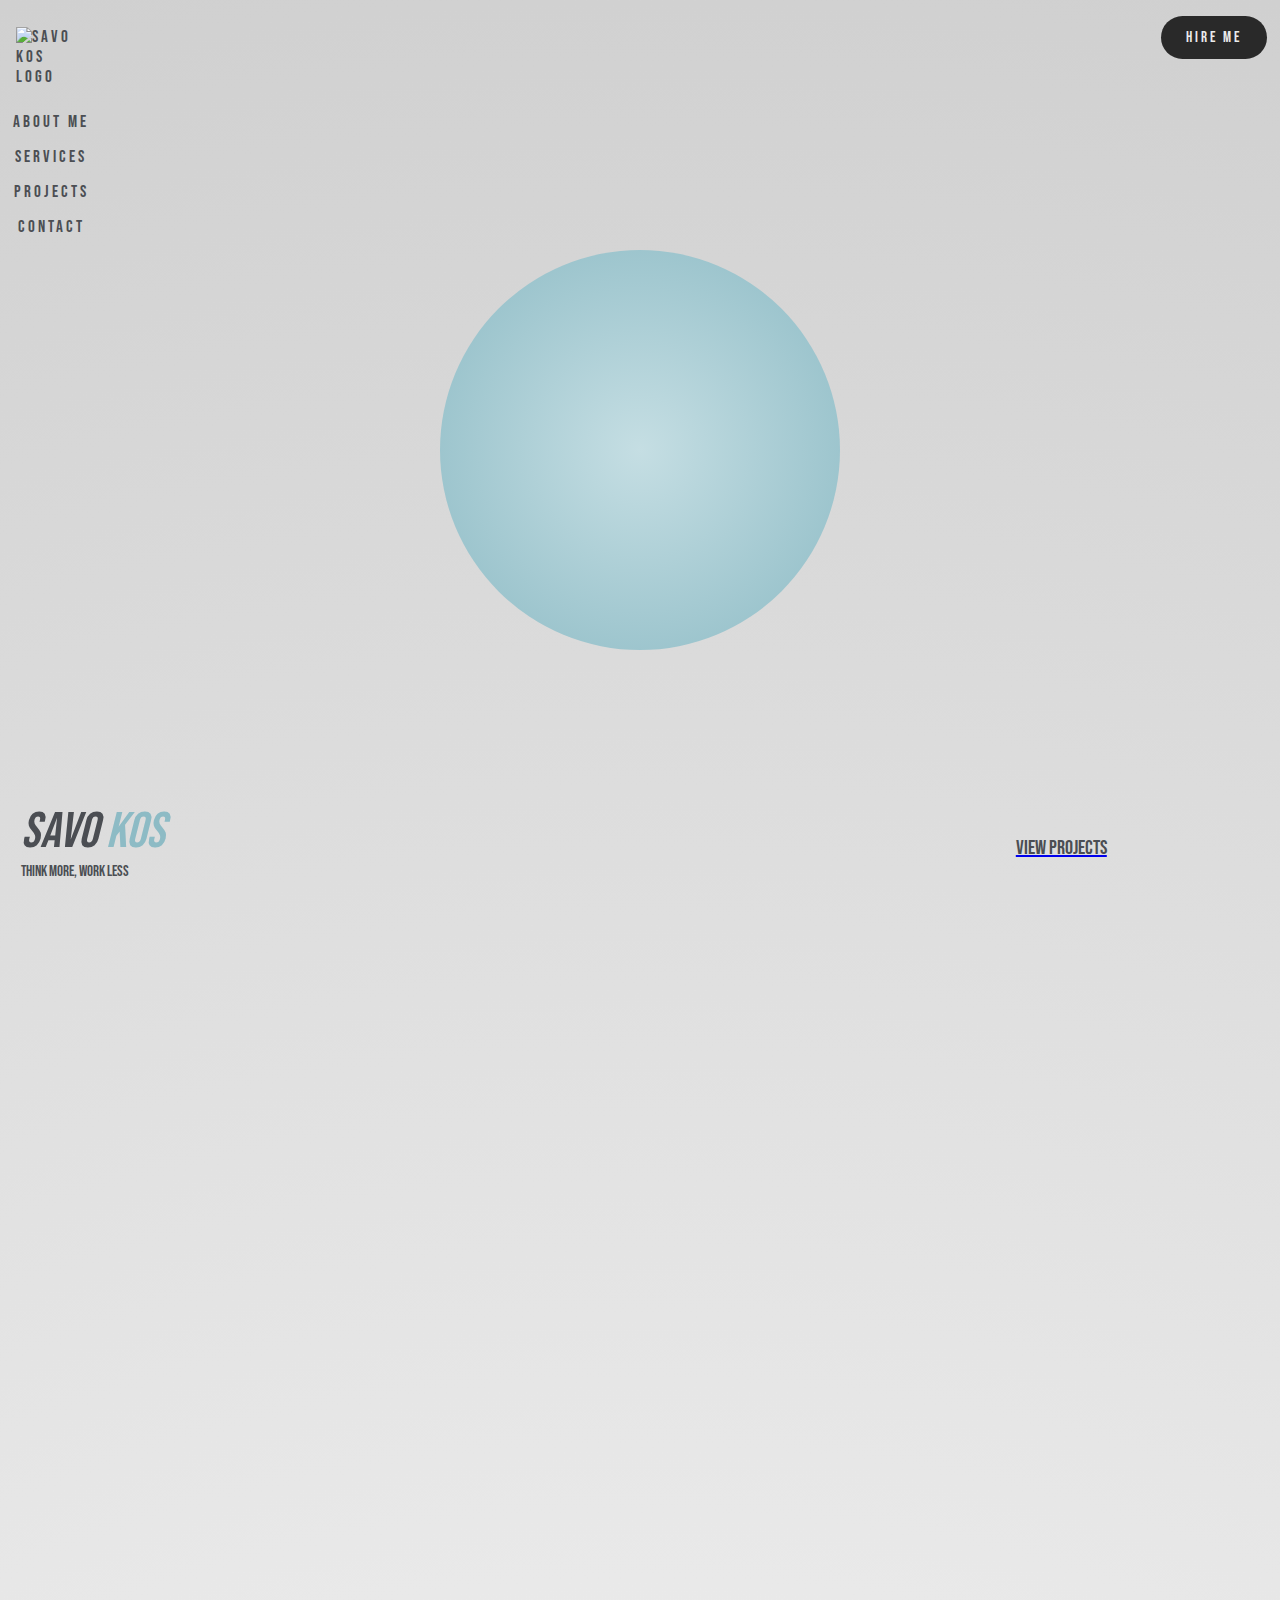
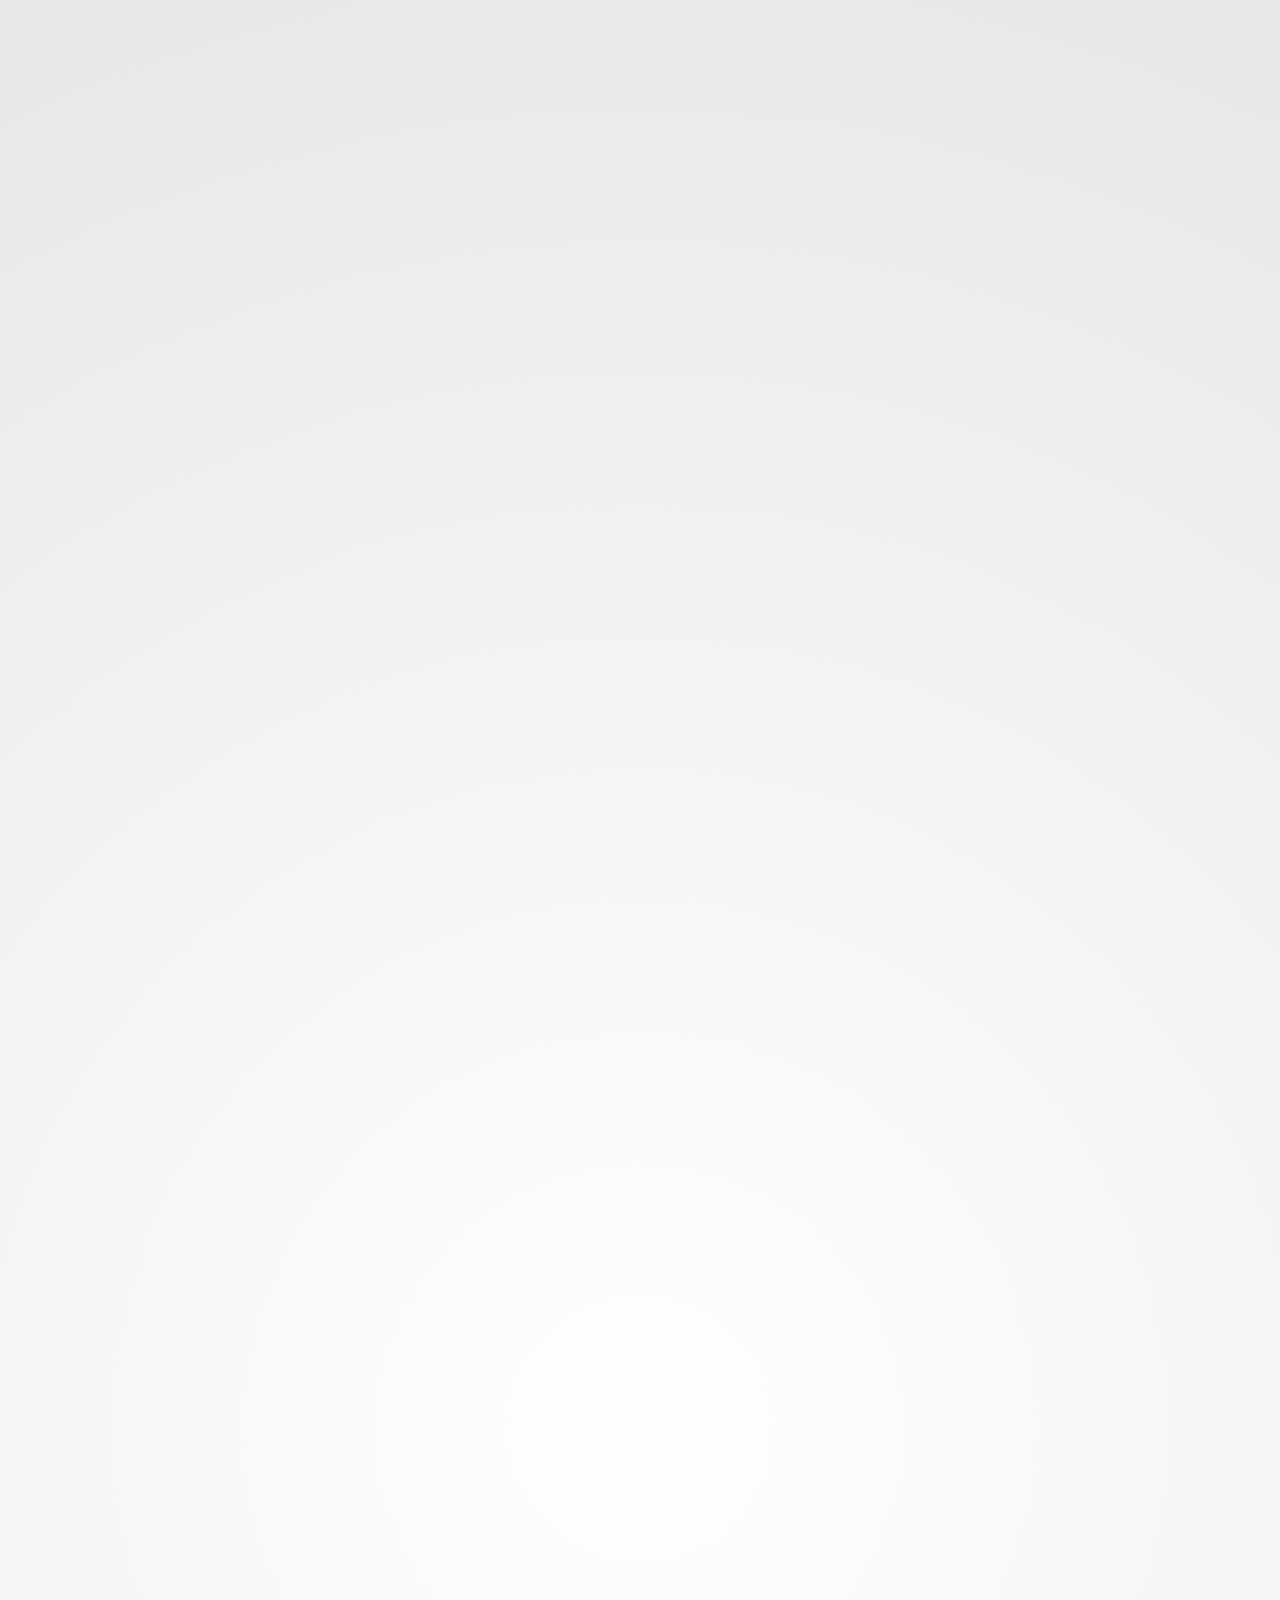
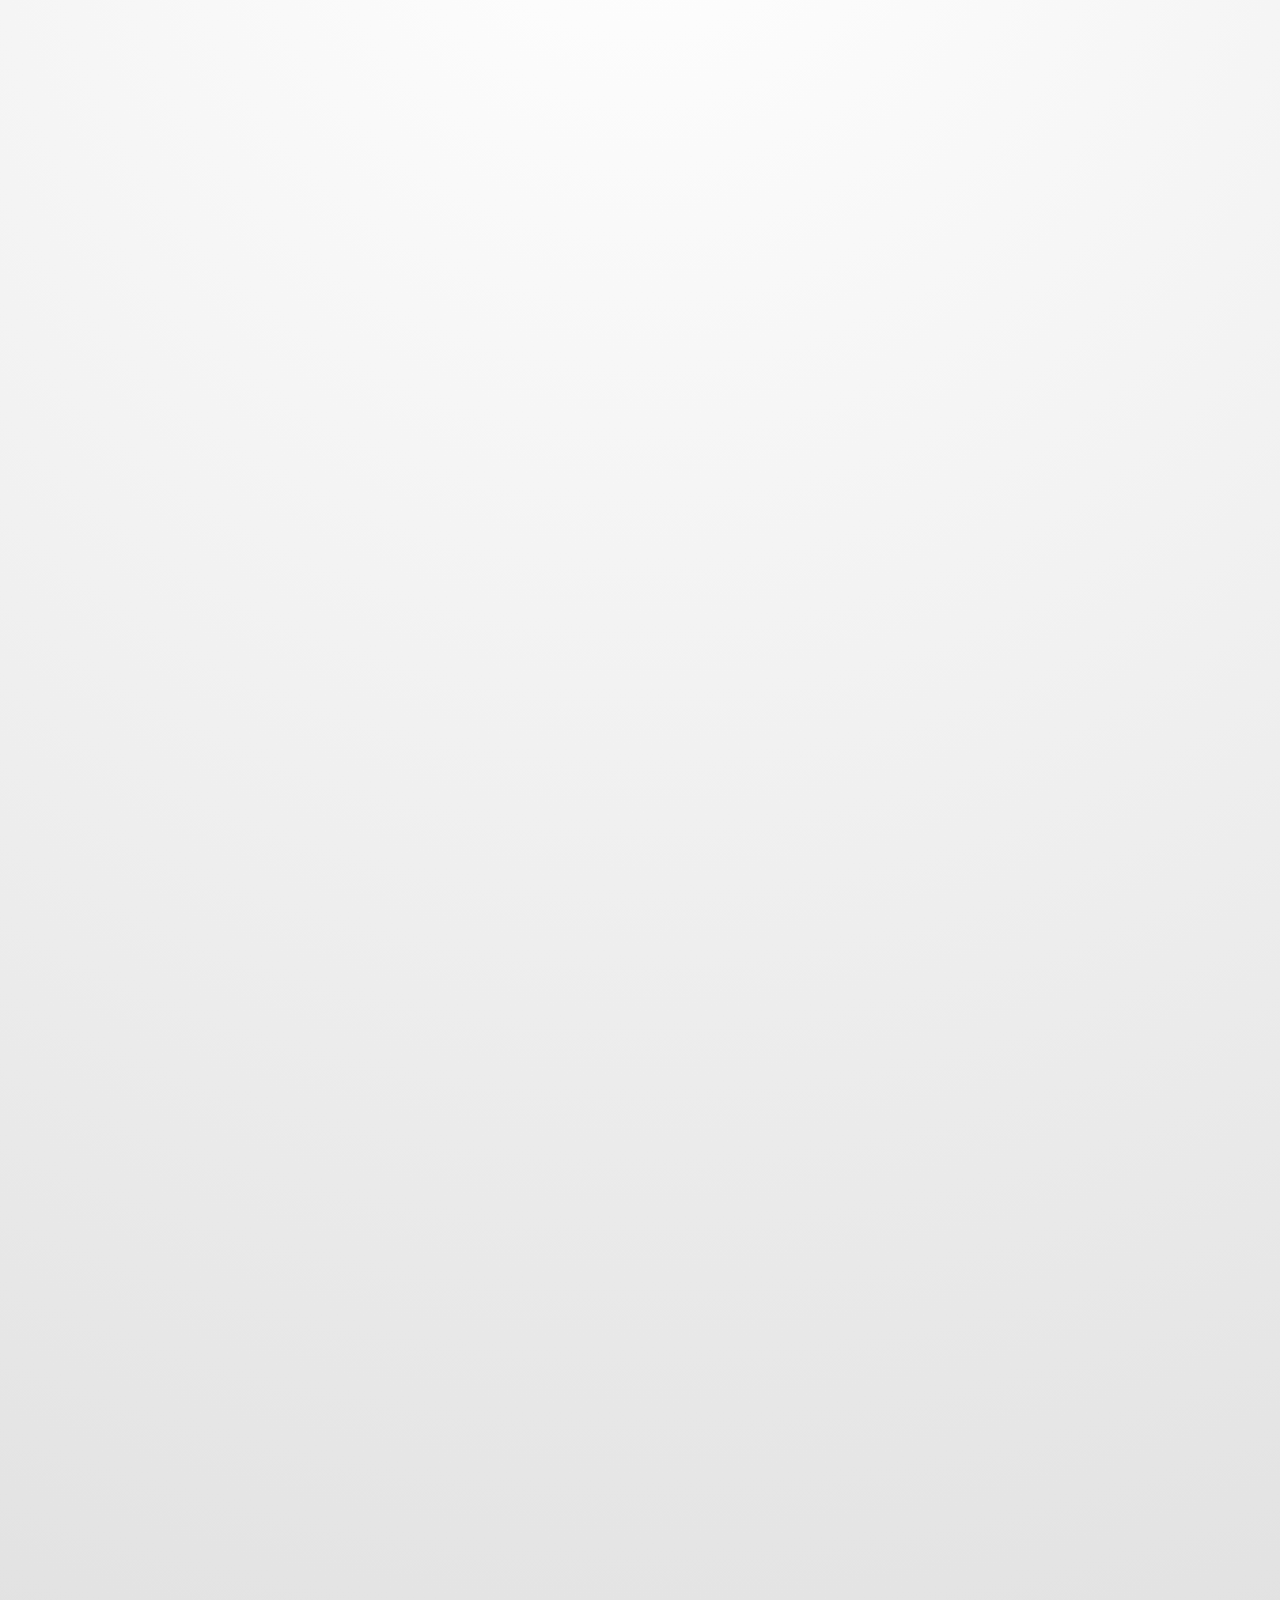
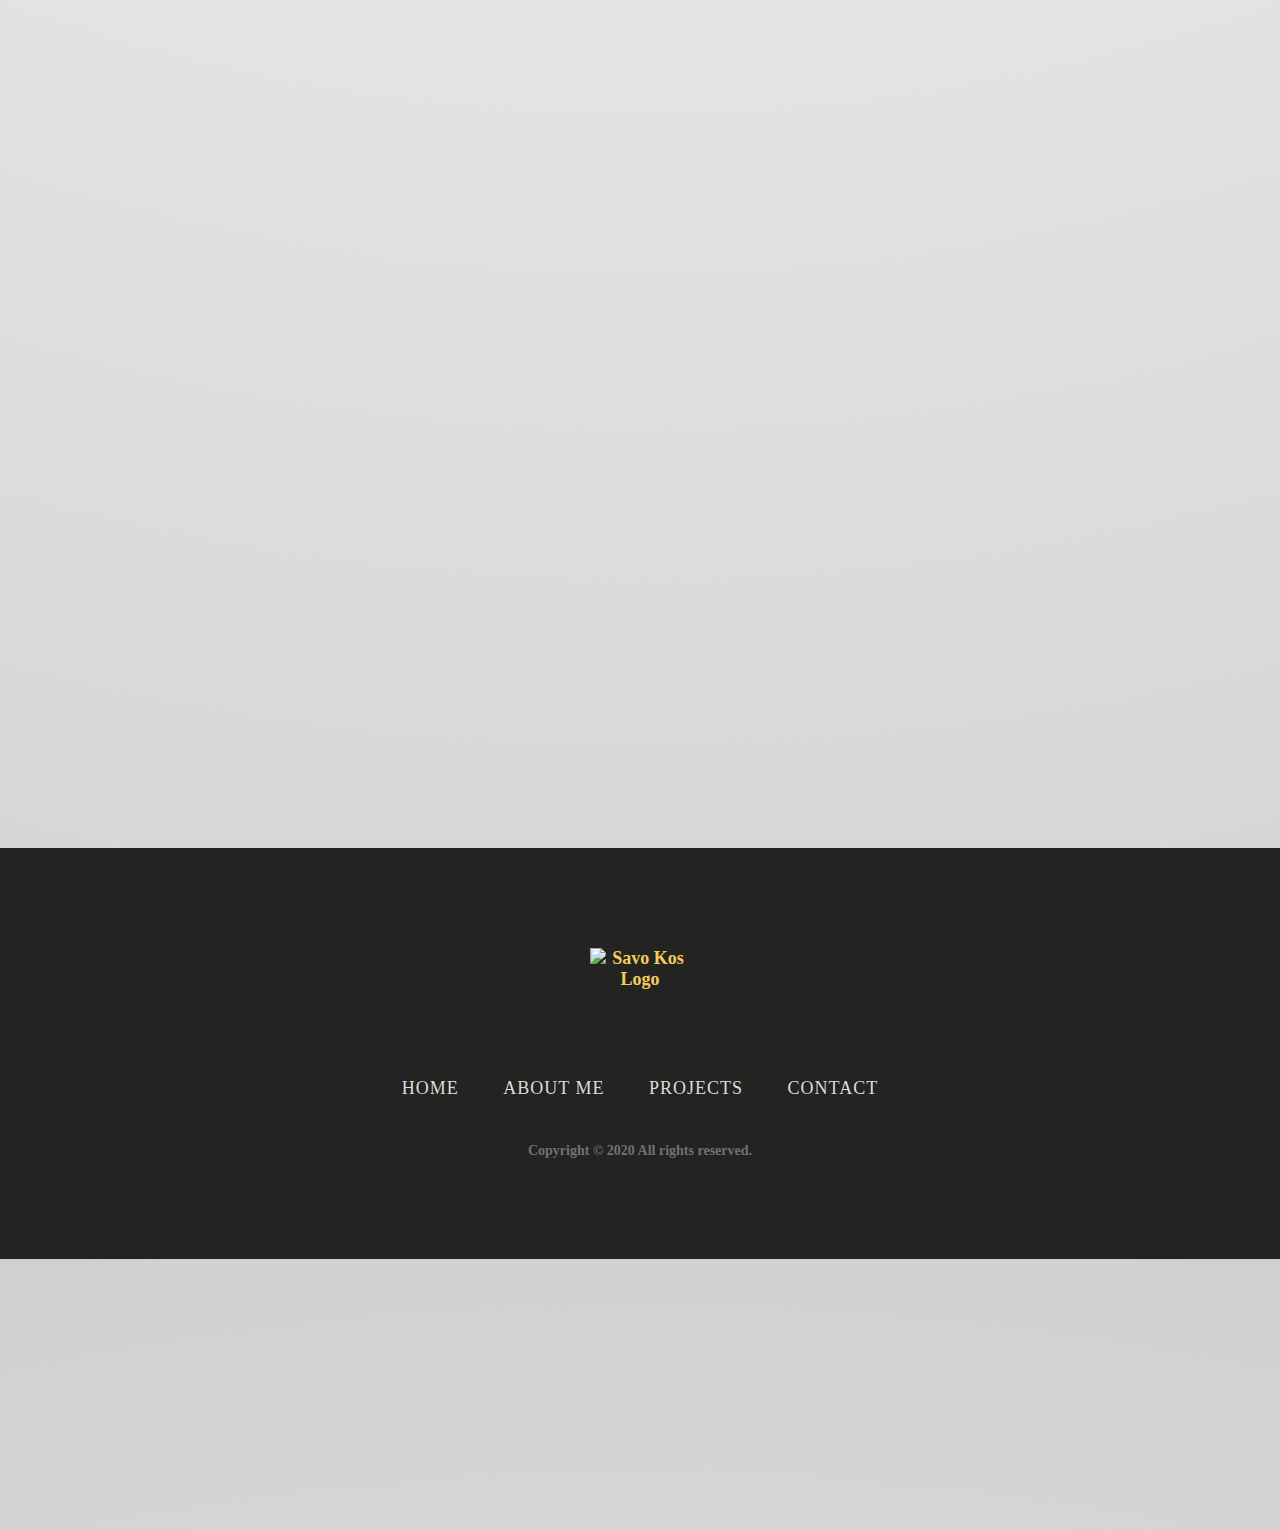
==== commit 060353bf: "Adjusted title, jquery minified" ====
--- a/index.html
+++ b/index.html
@@ -29,11 +29,11 @@
     <link rel="canonical" href="https://savokos.com/" />
     <meta property="og:locale" content="en_US" />
     <meta property="og:type" content="website" />
-    <meta property="og:title" content='Front-End Web Developer | Savo Kos"' />
+    <meta property="og:title" content="Savo Kos | Front-End Web Developer" />
     <meta property="og:url" content="https://savokos.com/" />
     <meta
       property="og:site_name"
-      content="Front-End Web Developer | Savo Kos"
+      content="Savo Kos | Front-End Web Developer"
     />
     <meta property="article:publisher" content="https://savokos.com" />
     <meta
@@ -43,23 +43,19 @@
     <link rel="stylesheet" type="text/css" href="./css/style.css" />
     <link rel="icon" href="./img/favicon.png" />
     <link rel="stylesheet" type="text/css" href="css/lightslider.css" />
-    <script
-      src="https://cdnjs.cloudflare.com/ajax/libs/jquery/3.5.1/jquery.min.js"
-      integrity="sha512-bLT0Qm9VnAYZDflyKcBaQ2gg0hSYNQrJ8RilYldYQ1FxQYoCLtUjuuRuZo+fjqhx/qtq/1itJ0C2ejDxltZVFg=="
-      crossorigin="anonymous"
-    ></script>
+    <script src="https://cdnjs.cloudflare.com/ajax/libs/jquery/3.6.0/jquery.slim.min.js"></script>
     <script type="text/javascript" src="js/lightslider.js"></script>
     <link
       rel="stylesheet"
-      href="https://stackpath.bootstrapcdn.com/bootstrap/4.3.1/css/bootstrap.min.css"
-      integrity="sha384-ggOyR0iXCbMQv3Xipma34MD+dH/1fQ784/j6cY/iJTQUOhcWr7x9JvoRxT2MZw1T"
+      href="https://cdn.jsdelivr.net/npm/bootstrap@4.6.0/dist/css/bootstrap.min.css"
+      integrity="sha384-B0vP5xmATw1+K9KRQjQERJvTumQW0nPEzvF6L/Z6nronJ3oUOFUFpCjEUQouq2+l"
       crossorigin="anonymous"
     />
     <script
       src="https://kit.fontawesome.com/8dd9d21097.js"
       crossorigin="anonymous"
     ></script>
-    <title>Front-End Web Developer | Savo Kos</title>
+    <title>Savo Kos | Front-End Web Developer</title>
   </head>
   <body>
     <div class="hero" id="home">
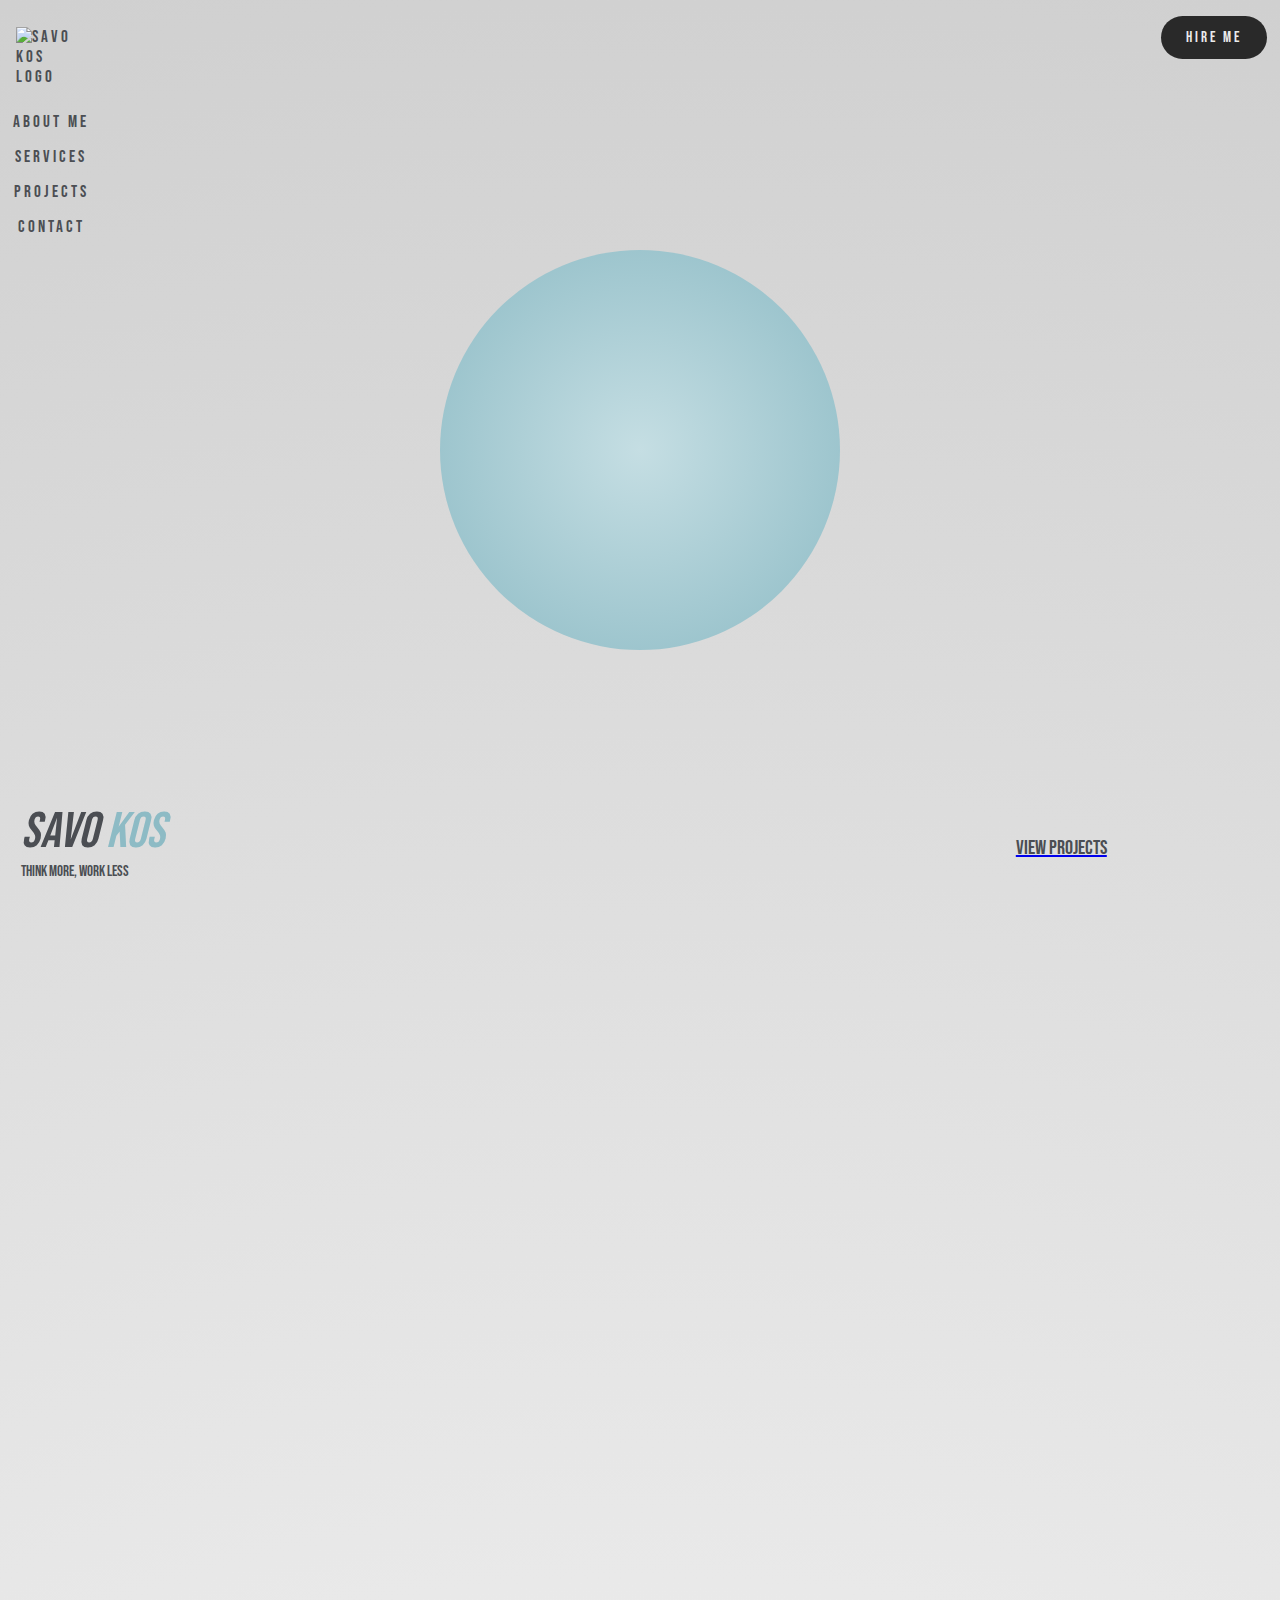
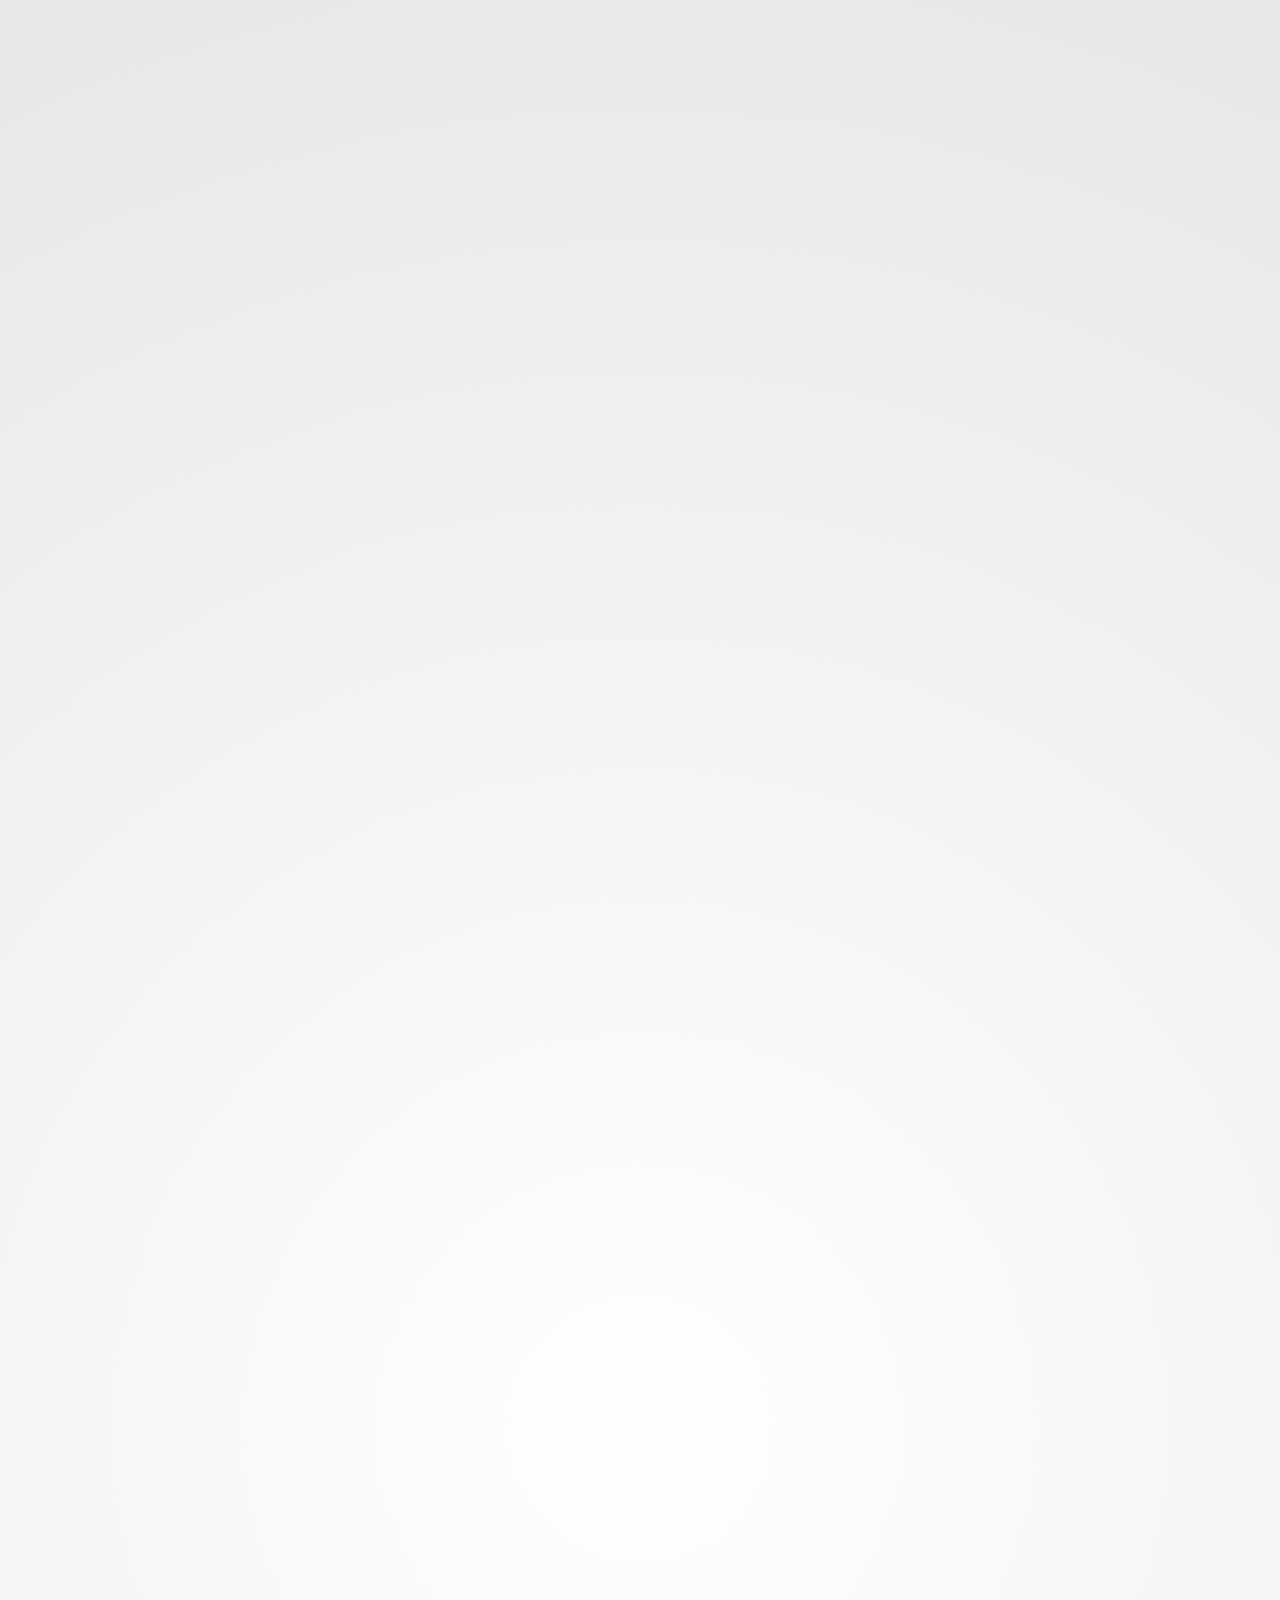
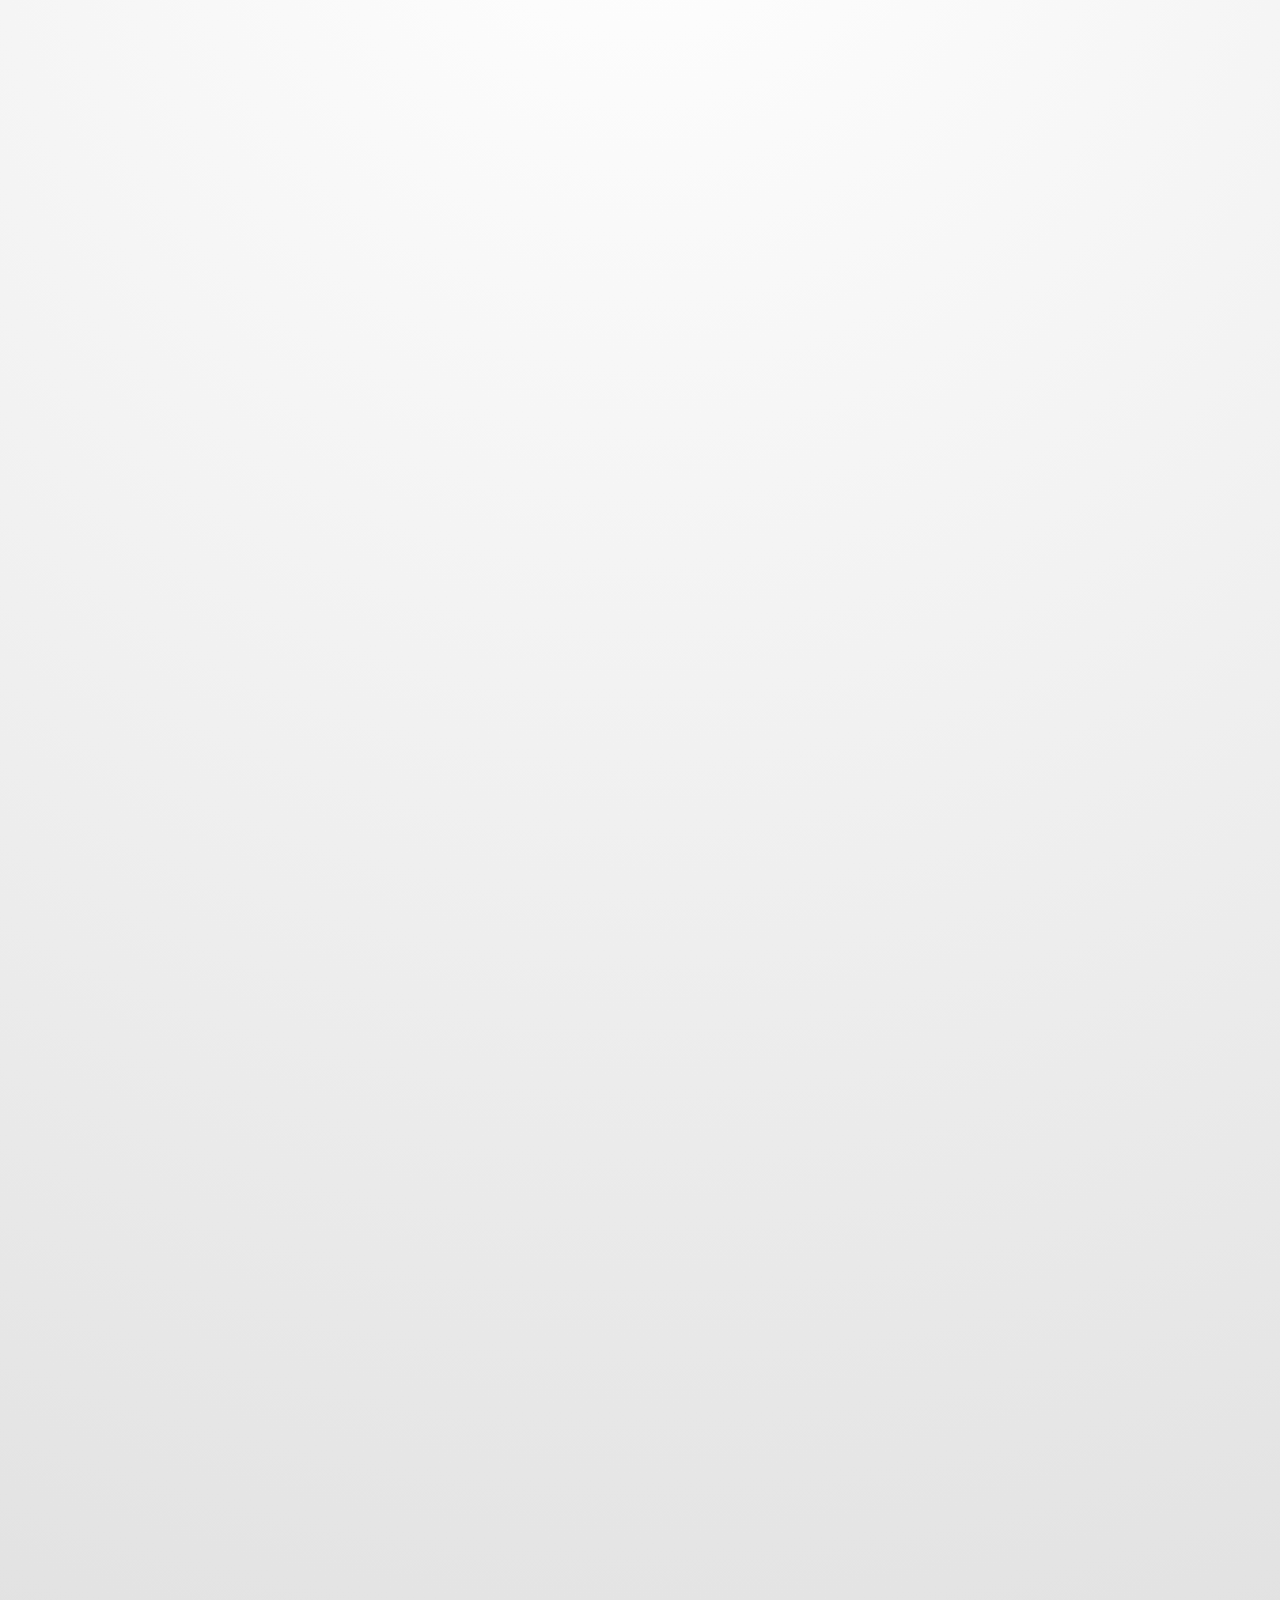
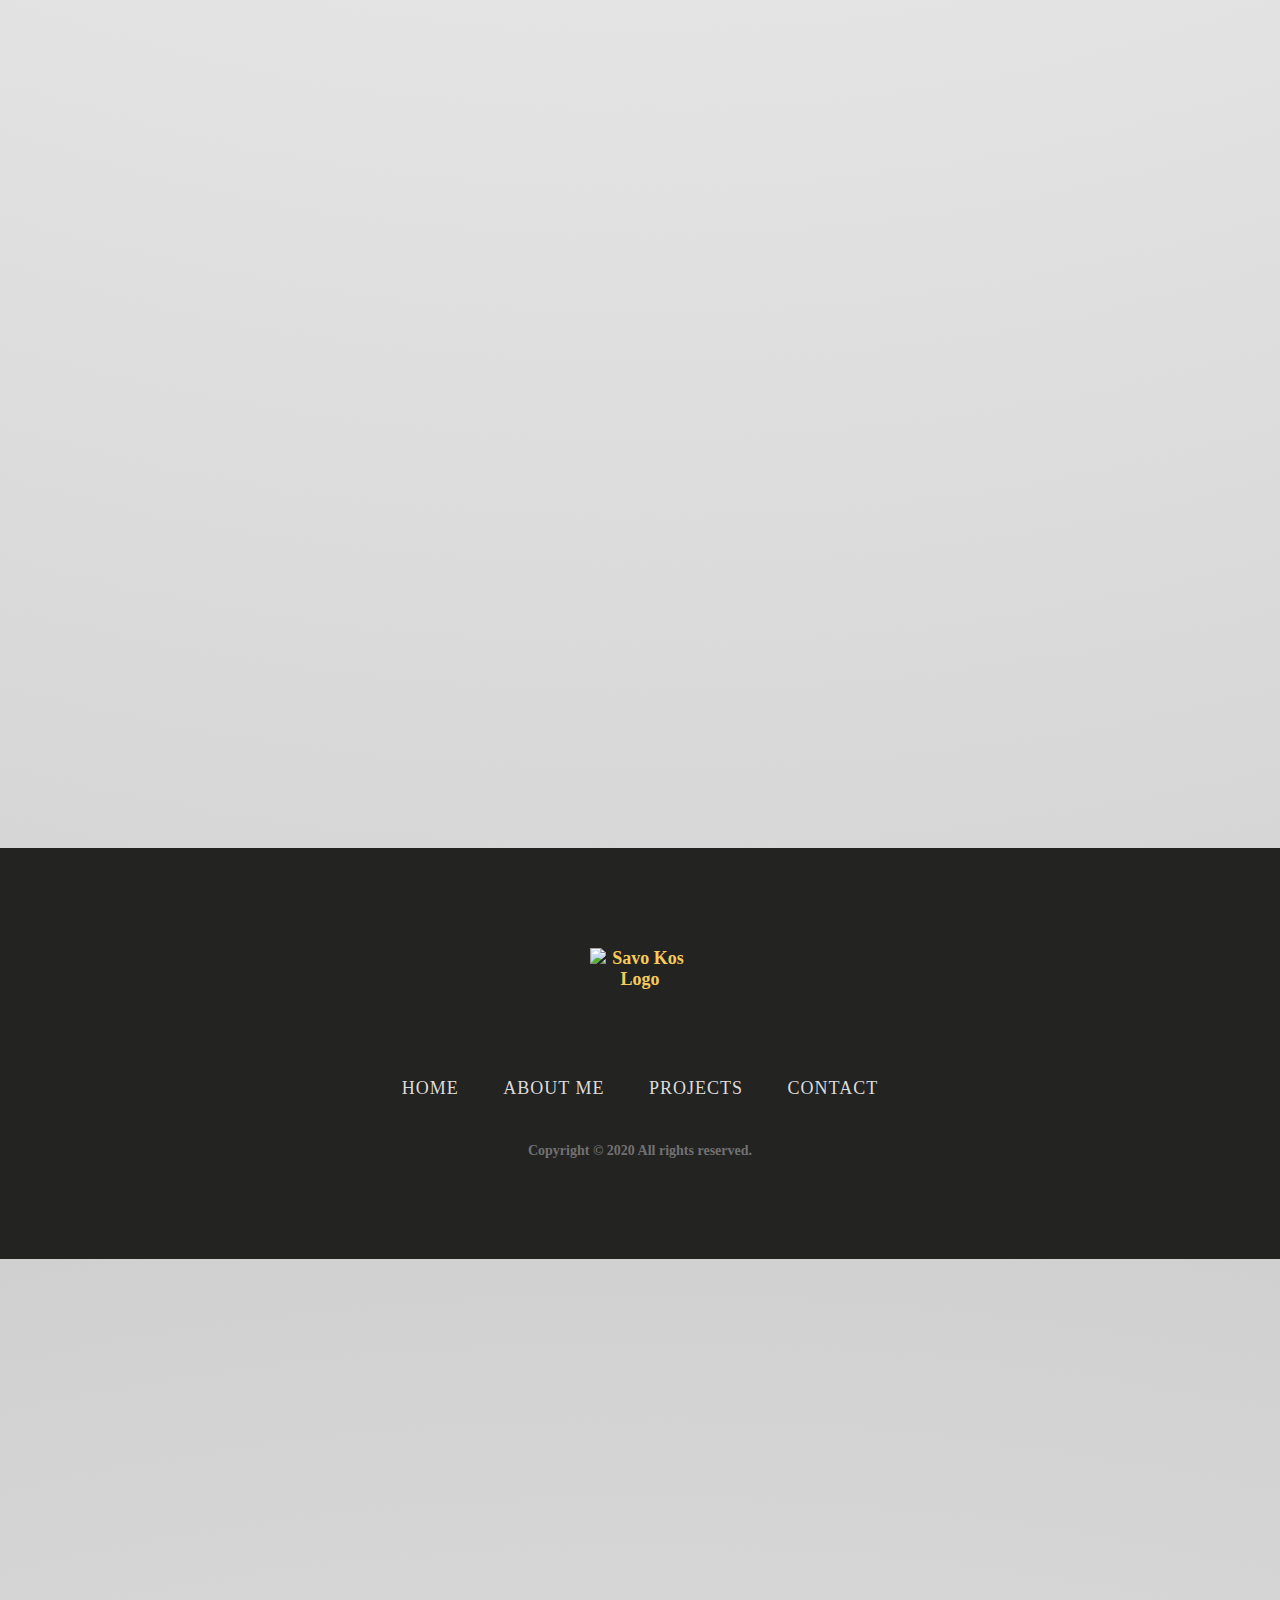
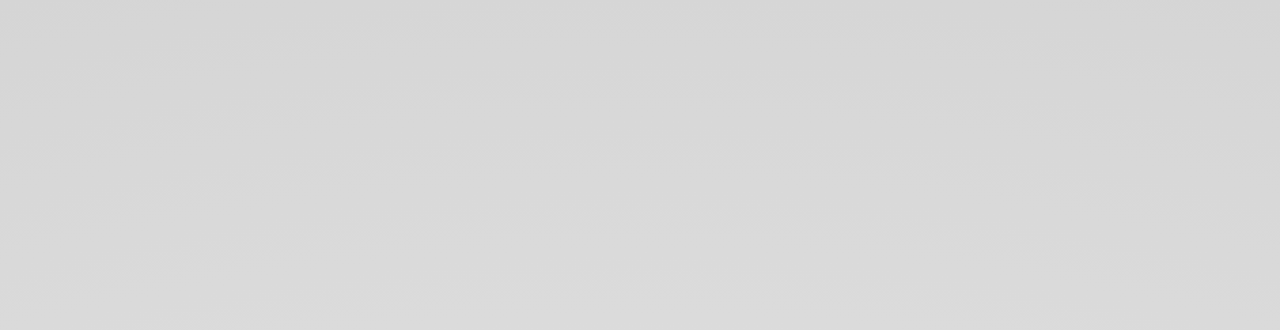
==== commit f4c81b5f: "Added game portal project and updated img src" ====
--- a/index.html
+++ b/index.html
@@ -20,7 +20,7 @@
     <meta
       name="description"
       content="Welcome to my personal portfolio! I am Savo Kos, Self-taught Front-End
-      Developer with 4 years of experience based in Bosnia and Herzegovina. Currently freenlancing."
+      Developer with 4 years of experience based in Bosnia and Herzegovina. Freenlancer."
     />
     <meta
       name="robots"
@@ -51,12 +51,22 @@
       integrity="sha384-B0vP5xmATw1+K9KRQjQERJvTumQW0nPEzvF6L/Z6nronJ3oUOFUFpCjEUQouq2+l"
       crossorigin="anonymous"
     />
-    <script
-      src="https://kit.fontawesome.com/8dd9d21097.js"
+    <link
+      rel="stylesheet"
+      href="https://cdnjs.cloudflare.com/ajax/libs/font-awesome/5.15.3/css/all.min.css"
+      integrity="sha512-iBBXm8fW90+nuLcSKlbmrPcLa0OT92xO1BIsZ+ywDWZCvqsWgccV3gFoRBv0z+8dLJgyAHIhR35VZc2oM/gI1w=="
       crossorigin="anonymous"
-    ></script>
-    <title>Savo Kos | Front-End Web Developer</title>
+      referrerpolicy="no-referrer"
+    />
+    <link rel="preconnect" href="https://fonts.googleapis.com" />
+    <link rel="preconnect" href="https://fonts.gstatic.com" crossorigin />
+    <link
+      href="https://fonts.googleapis.com/css2?family=Bebas+Neue&family=Poppins:wght@100;300;400;500;600;700&display=swap"
+      rel="stylesheet"
+    />
+    <title>Savo Kos | Front End Web Developer Personal Portfolio</title>
   </head>
+
   <body>
     <div class="hero" id="home">
       <nav>
@@ -114,14 +124,15 @@
               Front-End Web Developer.<br /><span>designer.</span>
             </h1>
             <p>
-              <span>Hello friend. Welcome to my portfolio !</span><br />
-              I am Savo Kos, Front-End Developer based in Bosnia. <br />
-              My story as a Front-End Developer started 4 years ago in high
+              <span>Hello friend. Welcome to my personal portfolio !</span
+              ><br />
+              I am Savo Kos, Front-End Web Developer based in Bosnia. <br />
+              My story as a Front-End Web Developer started 4 years ago in high
               school. The first time I came across HTML and CSS, I fell in love.
               That was when I was 16, and I started learning from then on.
               <br /><br />
-              Now, I can say that I am an experienced Front-End Developer and
-              Designer with four years of experience. I am a Self-taught
+              Now, I can say that I am an experienced Front-End Web Developer
+              and Designer with four years of experience. I am a Self-taught
               Developer and student. I do not have a job at the moment, but I am
               trying to build a freelance career. And I know I will succeed
               because this is the thing I am really passionate about.
@@ -226,11 +237,31 @@
       <div class="containerr" id="projects">
         <ul id="autoWidth" class="cs-hidden">
           <li class="item-a">
+            <a href="https://gameportal.savokos.com" target="_blank">
+              <div class="box">
+                <div class="project-pic">
+                  <img
+                    src="https://res.cloudinary.com/dicynt7ms/image/upload/c_scale,w_500/v1628164560/important/game-portal_zoztzq.png"
+                    alt="moviegeek"
+                  />
+                </div>
+                <div class="details">
+                  <p>
+                    <span>Game Portal</span><br />
+                    Place where you can search and discover your next favorite
+                    game. Search, sort and filter games by tags, genres, stores,
+                    developers...
+                  </p>
+                </div>
+              </div>
+            </a>
+          </li>
+          <li class="item-a">
             <a href="https://tasty.savokos.com" target="_blank">
               <div class="box">
                 <div class="project-pic">
                   <img
-                    src="https://links.savokos.com/ptasty"
+                    src="https://res.cloudinary.com/dicynt7ms/image/upload/c_scale,w_500/v1628164560/important/tasty_eajswe.png"
                     alt="tastyrestaurant"
                   />
                 </div>
@@ -245,10 +276,73 @@
             </a>
           </li>
           <li class="item-a">
+            <a href="https://webly.savokos.com" target="_blank">
+              <div class="box">
+                <div class="project-pic">
+                  <img
+                    src="https://res.cloudinary.com/dicynt7ms/image/upload/c_scale,w_500/v1628164560/important/webly_ncycdv.png"
+                    alt="webly"
+                  />
+                </div>
+                <div class="details">
+                  <p>
+                    <span>Webly</span><br />
+                    Website was made for customer. Webly was agency from Berlin.
+                    It was great startup, but at the end things fall apart.
+                    However, website is nice and it is on sale too!
+                  </p>
+                </div>
+              </div>
+            </a>
+          </li>
+          <li class="item-a">
+            <a href="https://moviegeek.savokos.com" target="_blank">
+              <div class="box">
+                <div class="project-pic">
+                  <img
+                    src="https://res.cloudinary.com/dicynt7ms/image/upload/c_scale,w_500/v1622465901/important/moviegeek_ffxydl.png"
+                    alt="moviegeek"
+                  />
+                </div>
+                <div class="details">
+                  <p>
+                    <span>movieGeek</span><br />
+                    This is right place if you want to find upcoming, popular,
+                    top rated TV Shows or Movies. Also, you can find all details
+                    about specific Movie or TV Show
+                  </p>
+                </div>
+              </div>
+            </a>
+          </li>
+          <li class="item-a">
+            <a href="https://excellence.savokos.com" target="_blank">
+              <div class="box">
+                <div class="project-pic">
+                  <img
+                    src="https://res.cloudinary.com/dicynt7ms/image/upload/c_scale,w_500/v1622465901/important/excellenceholdings_bzz4x9.png"
+                    alt="excellece-holdings"
+                  />
+                </div>
+                <div class="details">
+                  <p>
+                    <span>Excellence Holdings</span><br />
+                    Excellence Holdings is a (fictional) bank, and its idea is
+                    to allow people to manage their credit cards. <br />
+                    NOTE: Project is still in progress...
+                  </p>
+                </div>
+              </div>
+            </a>
+          </li>
+          <li class="item-a">
             <a href="https://showoff.savokos.com" target="_blank">
               <div class="box">
                 <div class="project-pic">
-                  <img src="https://links.savokos.com/pshowoff" alt="showoff" />
+                  <img
+                    src="https://res.cloudinary.com/dicynt7ms/image/upload/c_scale,w_500/v1622465901/important/showoff_nlpogc.png"
+                    alt="showoff"
+                  />
                 </div>
                 <div class="details">
                   <p>
@@ -262,68 +356,11 @@
             </a>
           </li>
           <li class="item-a">
-            <a href="https://webly.savokos.com" target="_blank">
-              <div class="box">
-                <div class="project-pic">
-                  <img src="https://links.savokos.com/pwebly" alt="webly" />
-                </div>
-                <div class="details">
-                  <p>
-                    <span>Webly</span><br />
-                    Website was made for customer. Webly was agency from Berlin.
-                    It was great startup, but at the end things fall apart.
-                    However, website is nice and it is on sale too!
-                  </p>
-                </div>
-              </div>
-            </a>
-          </li>
-          <li class="item-a">
-            <a href="https://moviegeek.savokos.com" target="_blank">
-              <div class="box">
-                <div class="project-pic">
-                  <img
-                    src="https://links.savokos.com/pmoviegeek"
-                    alt="moviegeek"
-                  />
-                </div>
-                <div class="details">
-                  <p>
-                    <span>movieGeek</span><br />
-                    This is right place if you want to find upcoming, popular,
-                    top rated TV Shows or Movies. Also, you can find all details
-                    about specific Movie or TV Show
-                  </p>
-                </div>
-              </div>
-            </a>
-          </li>
-          <li class="item-a">
-            <a href="https://excellence.savokos.com" target="_blank">
-              <div class="box">
-                <div class="project-pic">
-                  <img
-                    src="https://links.savokos.com/pexcellence"
-                    alt="excellece-holdings"
-                  />
-                </div>
-                <div class="details">
-                  <p>
-                    <span>Excellence Holdings</span><br />
-                    Excellence Holdings is a (fictional) bank, and its idea is
-                    to allow people to manage their credit cards. <br />
-                    NOTE: Project is still in progress...
-                  </p>
-                </div>
-              </div>
-            </a>
-          </li>
-          <li class="item-a">
             <a href="https://clipboard.savokos.com" target="_blank">
               <div class="box">
                 <div class="project-pic">
                   <img
-                    src="https://links.savokos.com/pclipboard"
+                    src="https://res.cloudinary.com/dicynt7ms/image/upload/v1622465904/important/clipboard_bwsp06.png"
                     alt="clipboard"
                   />
                 </div>
--- a/css/style.css
+++ b/css/style.css
@@ -1,6 +1,3 @@
-@import url('https://fonts.googleapis.com/css2?family=Bebas+Neue&display=swap');
-@import url('https://fonts.googleapis.com/css2?family=Poppins:ital,wght@0,100;0,200;0,300;0,400;0,500;0,600;0,700;0,800;0,900;1,100;1,200;1,300;1,400;1,500;1,600;1,700;1,800;1,900&display=swap');
-
 * {
   margin: 0;
   padding: 0;
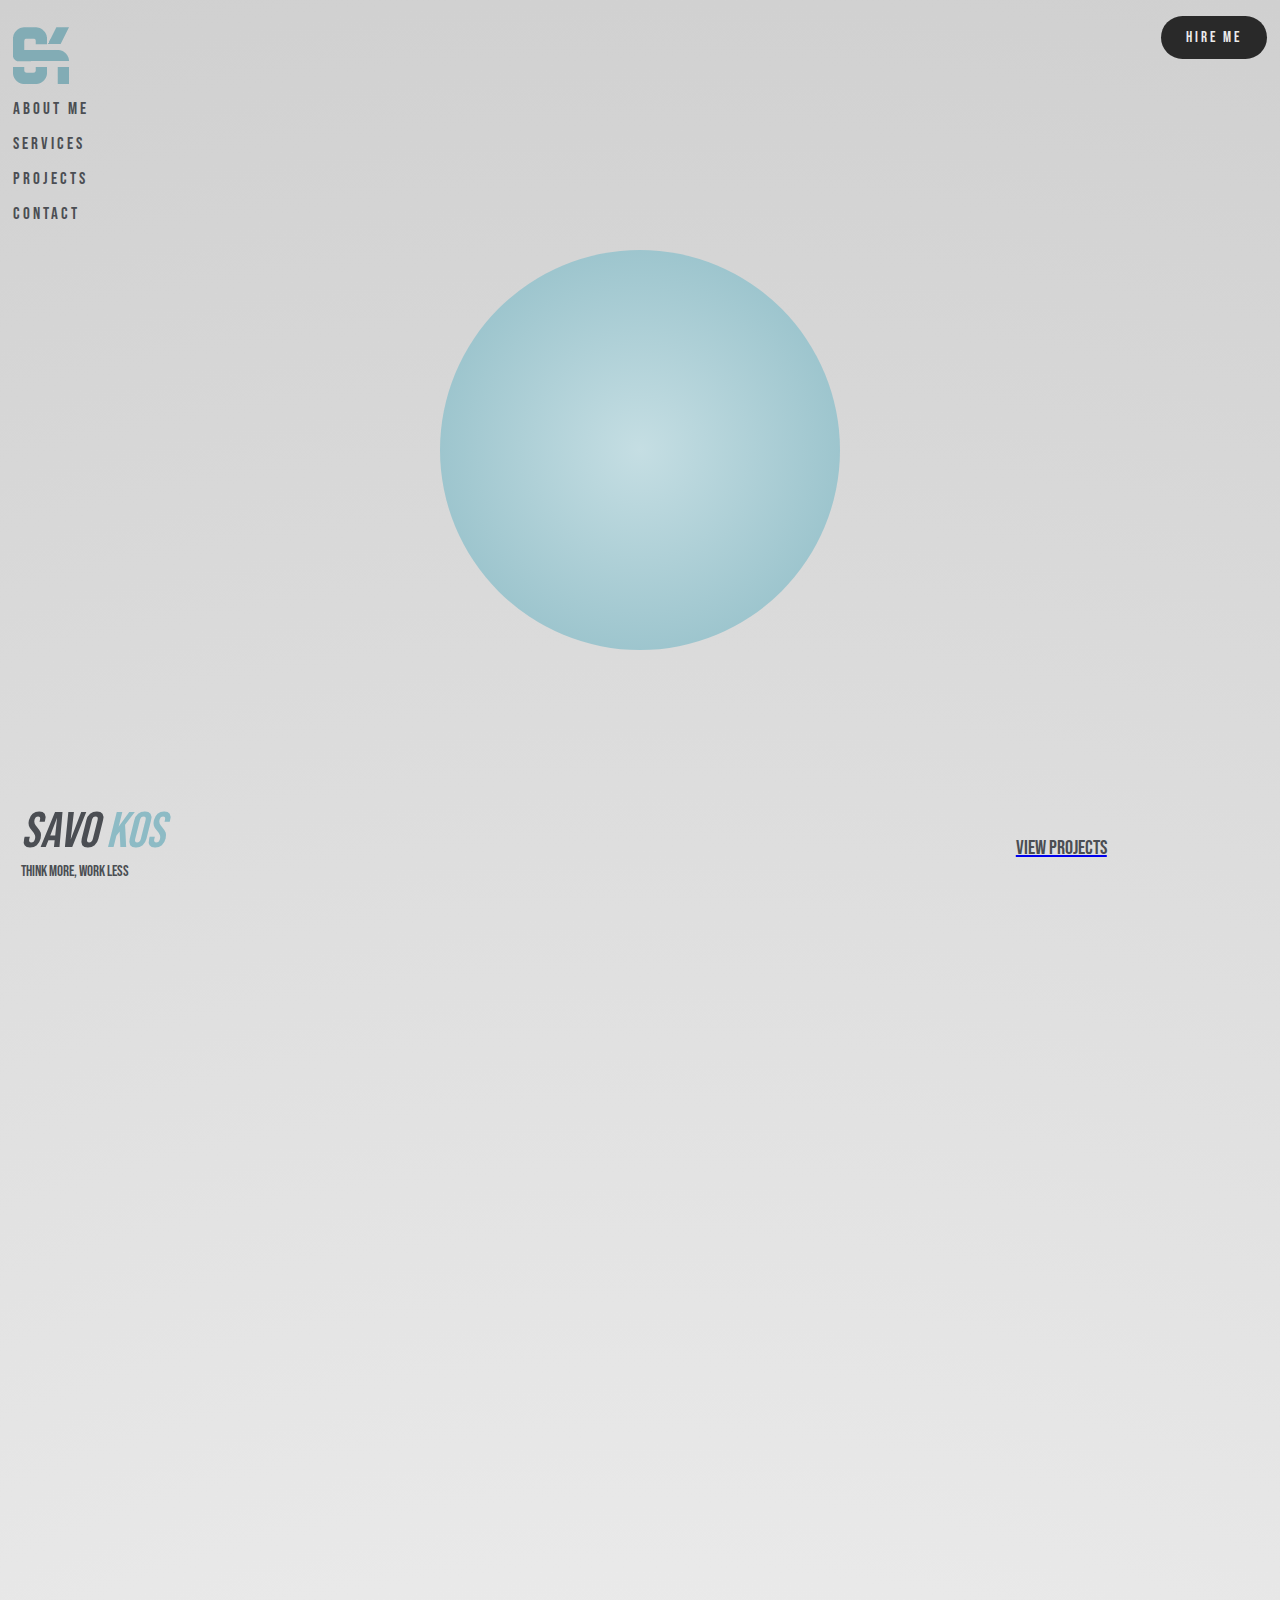
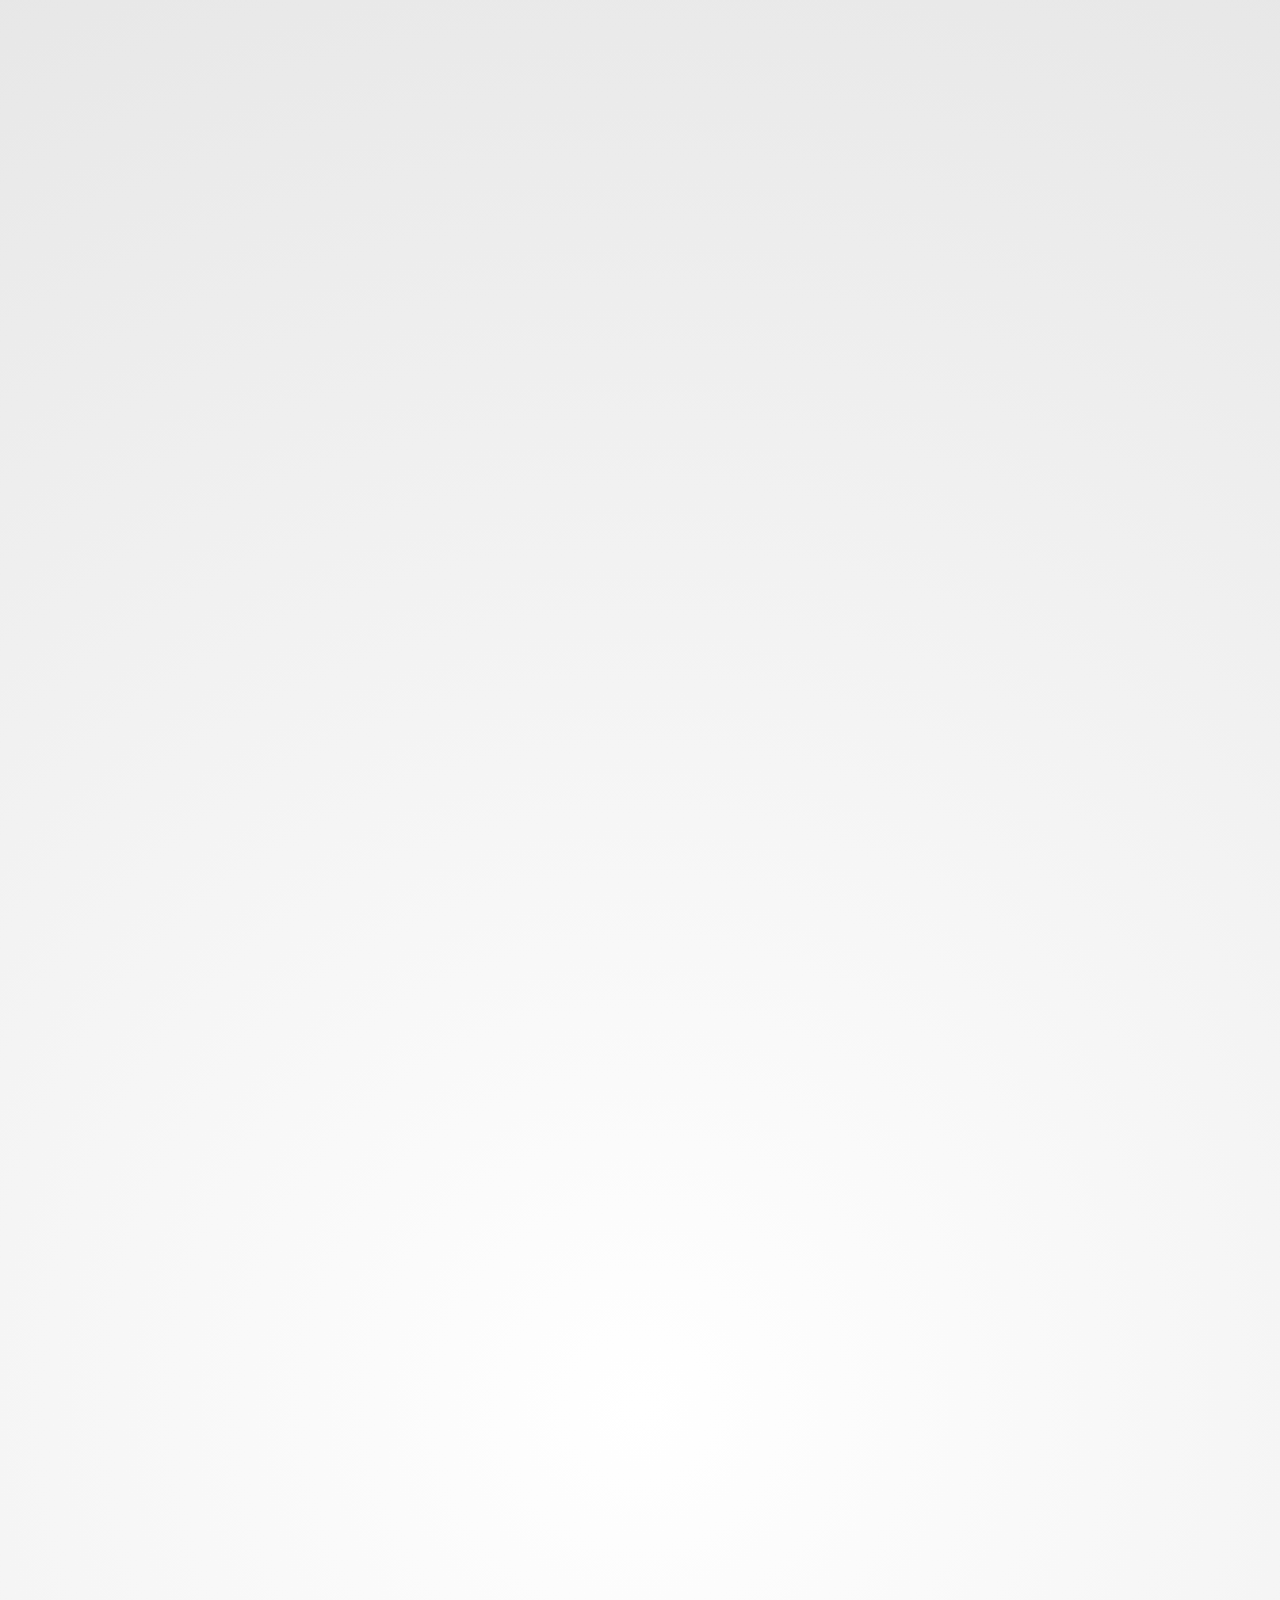
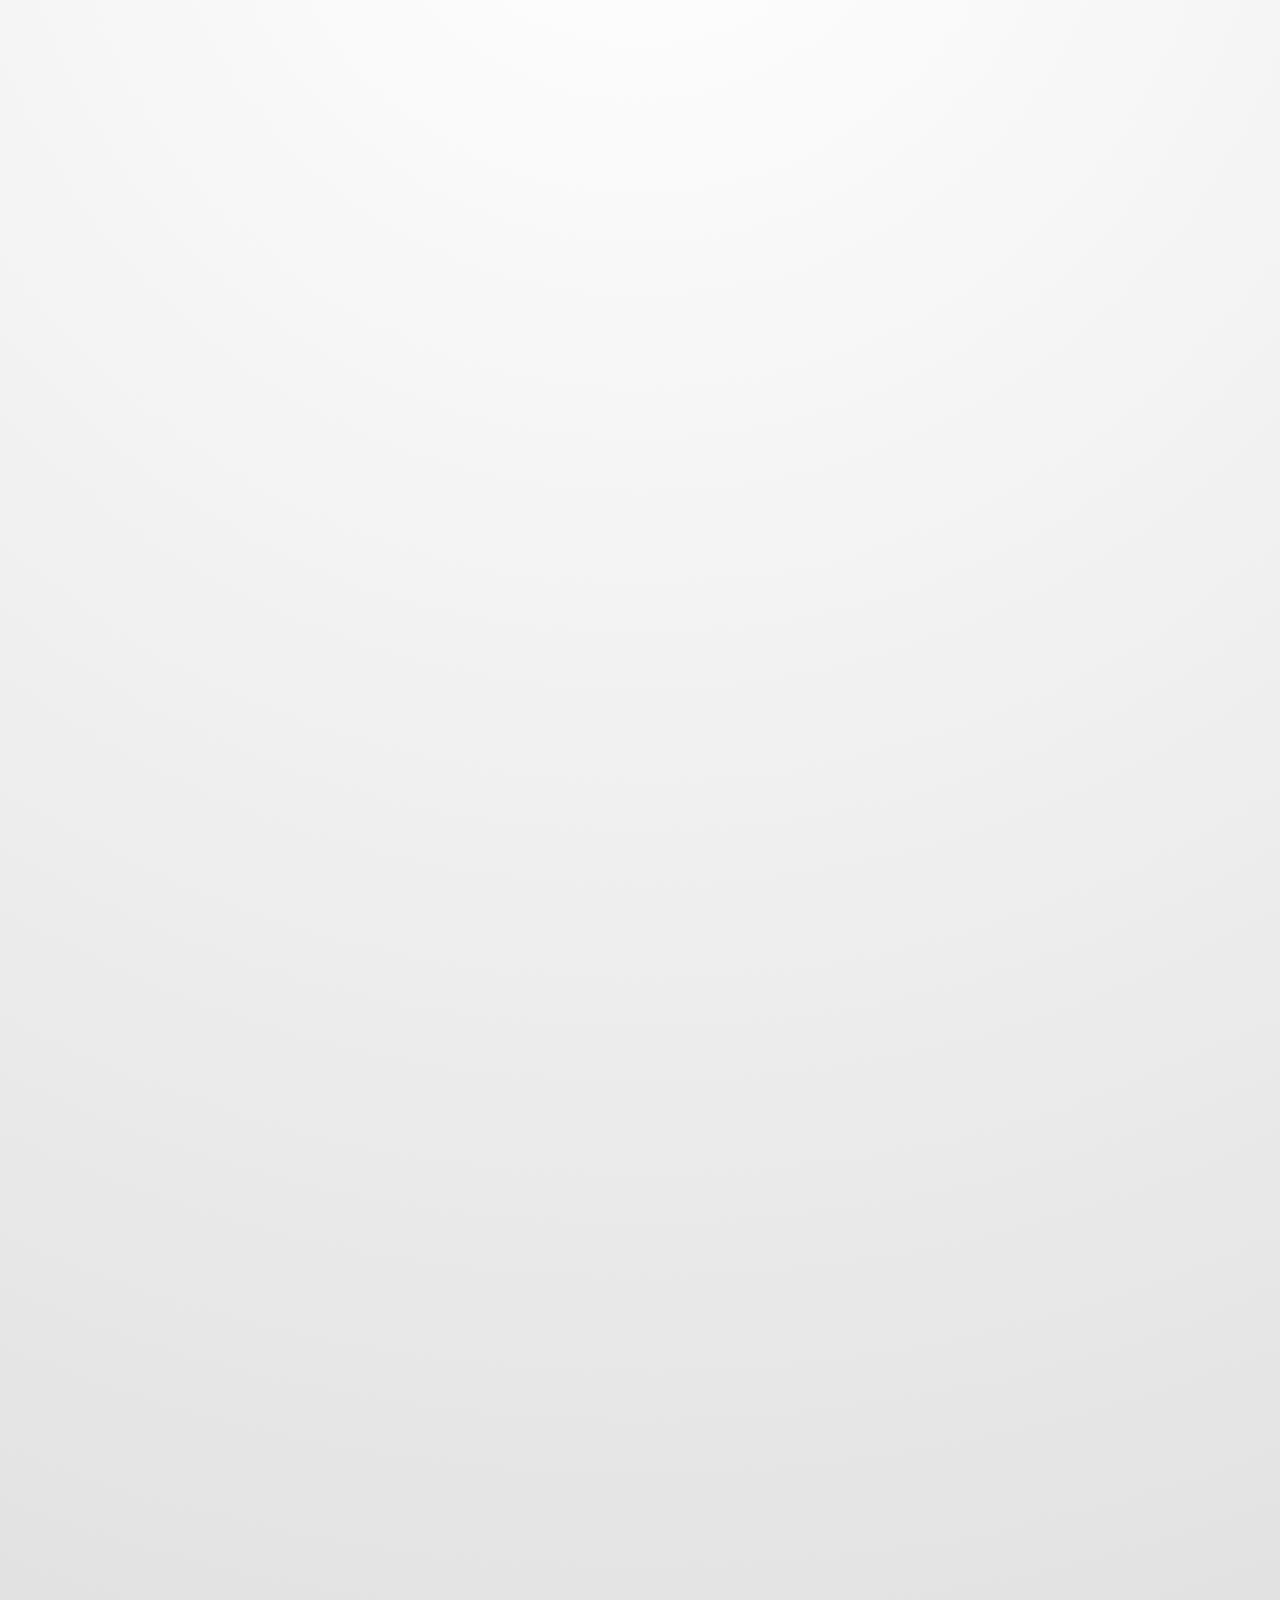
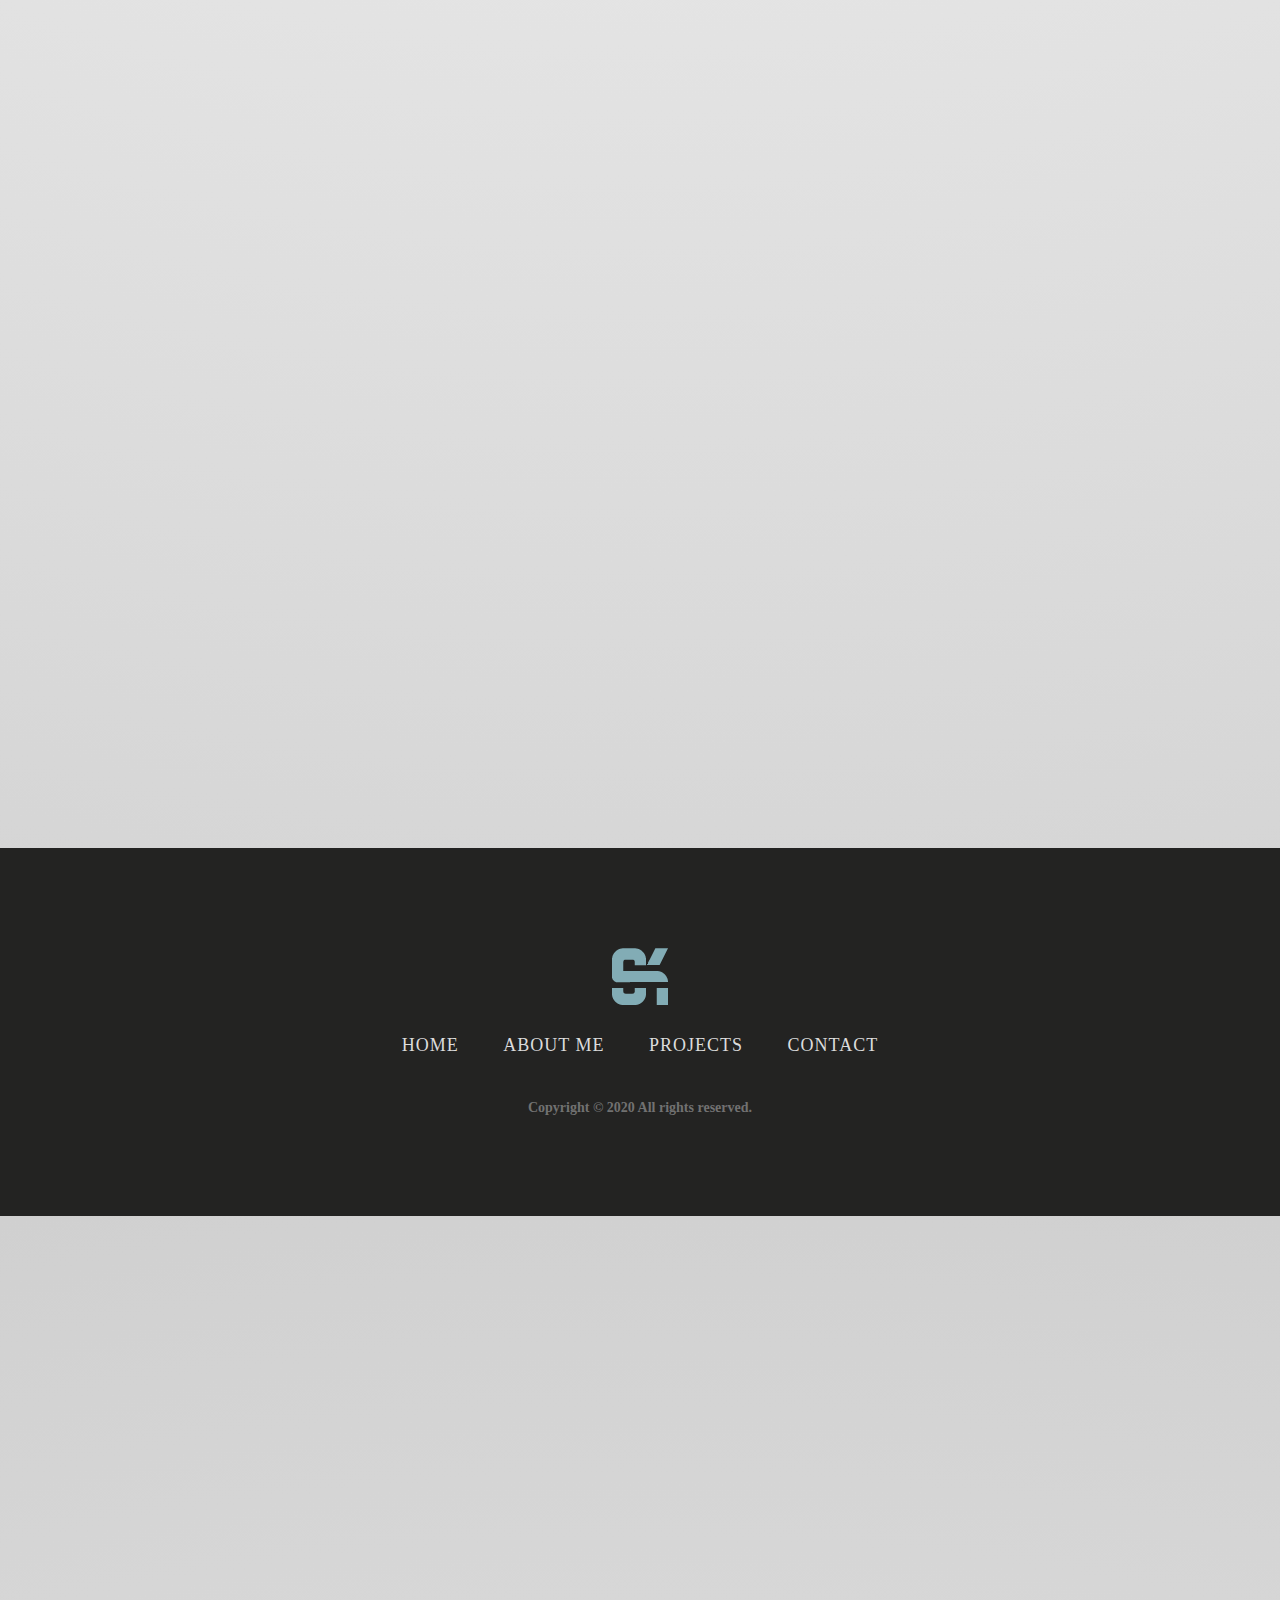
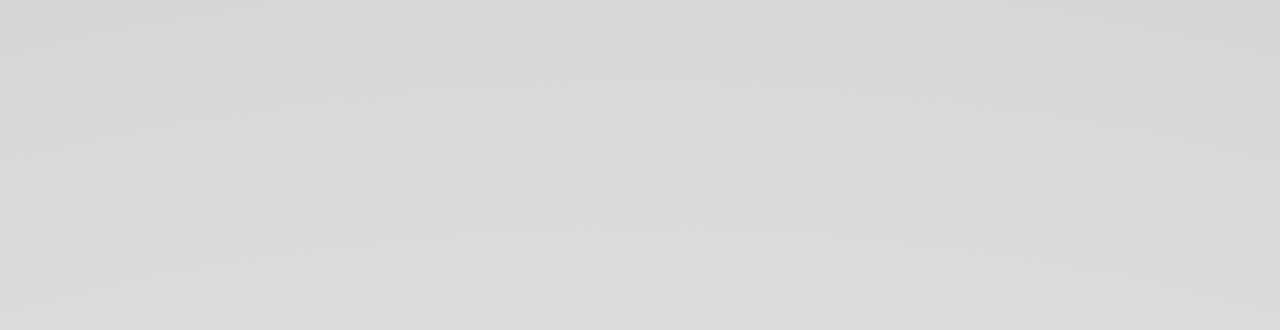
==== commit cf733cc7: "Updated logo" ====
--- a/index.html
+++ b/index.html
@@ -1,7 +1,6 @@
 <!DOCTYPE html>
 <html lang="en">
   <head>
-    <!-- Global site tag (gtag.js) - Google Analytics -->
     <script
       async
       src="https://www.googletagmanager.com/gtag/js?id=G-4N8T2B4BSX"
@@ -41,7 +40,7 @@
       content="8oMAsI2-CA0dbWMtPSb6aA6ykYUwOgN-5u0SdH5ftWk"
     />
     <link rel="stylesheet" type="text/css" href="./css/style.css" />
-    <link rel="icon" href="./img/favicon.png" />
+    <link rel="icon" href="./img/logo.png" />
     <link rel="stylesheet" type="text/css" href="css/lightslider.css" />
     <script src="https://cdnjs.cloudflare.com/ajax/libs/jquery/3.6.0/jquery.slim.min.js"></script>
     <script type="text/javascript" src="js/lightslider.js"></script>
@@ -71,12 +70,7 @@
     <div class="hero" id="home">
       <nav>
         <div class="nav-bar">
-          <img
-            src="./img/logo1.png"
-            alt="Savo Kos Logo"
-            height="70px"
-            width="70px"
-          />
+          <img src="./img/logo.png" alt="Savo Kos Logo" />
           <ul class="nav-links">
             <a href="#about" class="nav__link">
               <li>About Me</li>
@@ -441,13 +435,7 @@
       <div class="container">
         <div class="row">
           <div class="col-md-12 linknav">
-            <img
-              src="./img/logo1.png"
-              alt="Savo Kos Logo"
-              height="100px"
-              width="100px"
-              class="footer-logo"
-            />
+            <img src="./img/logo.png" alt="Savo Kos Logo" class="footer-logo" />
             <a href="#home" class="home">Home</a>
             <a href="#about">About me</a>
             <a href="#projects">Projects</a>
--- a/css/style.css
+++ b/css/style.css
@@ -98,13 +98,15 @@
 .hero .nav-bar {
   display: flex;
   flex-direction: column;
-  align-items: center;
   text-transform: uppercase;
+}
+
+.hero .nav-bar img {
+  width: fit-content;
 }
 
 .hero .nav-bar ul {
   list-style: none;
-  text-align: center;
 }
 
 .hero .nav-bar ul li {
@@ -669,6 +671,7 @@
 }
 
 footer .linknav .footer-logo {
+  width: fit-content;
   display: block;
   margin: auto;
   margin-bottom: 30px;
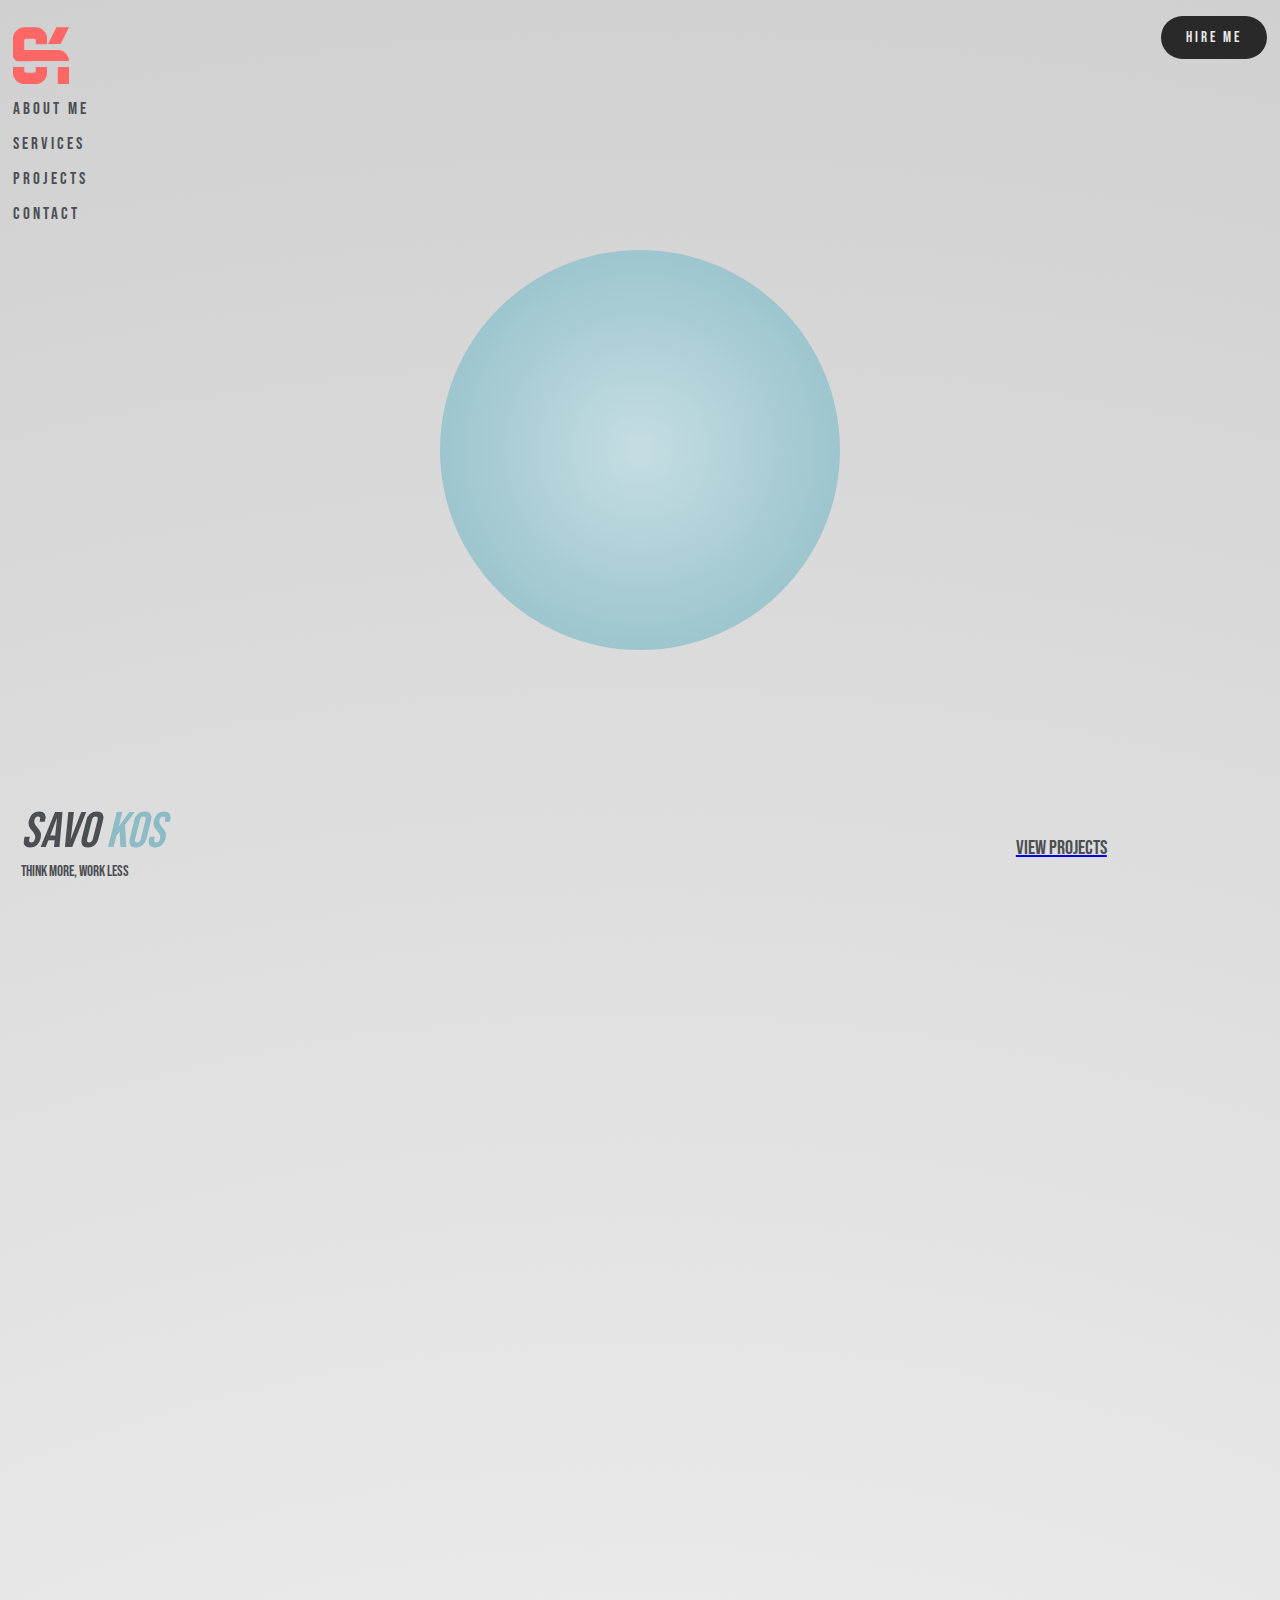
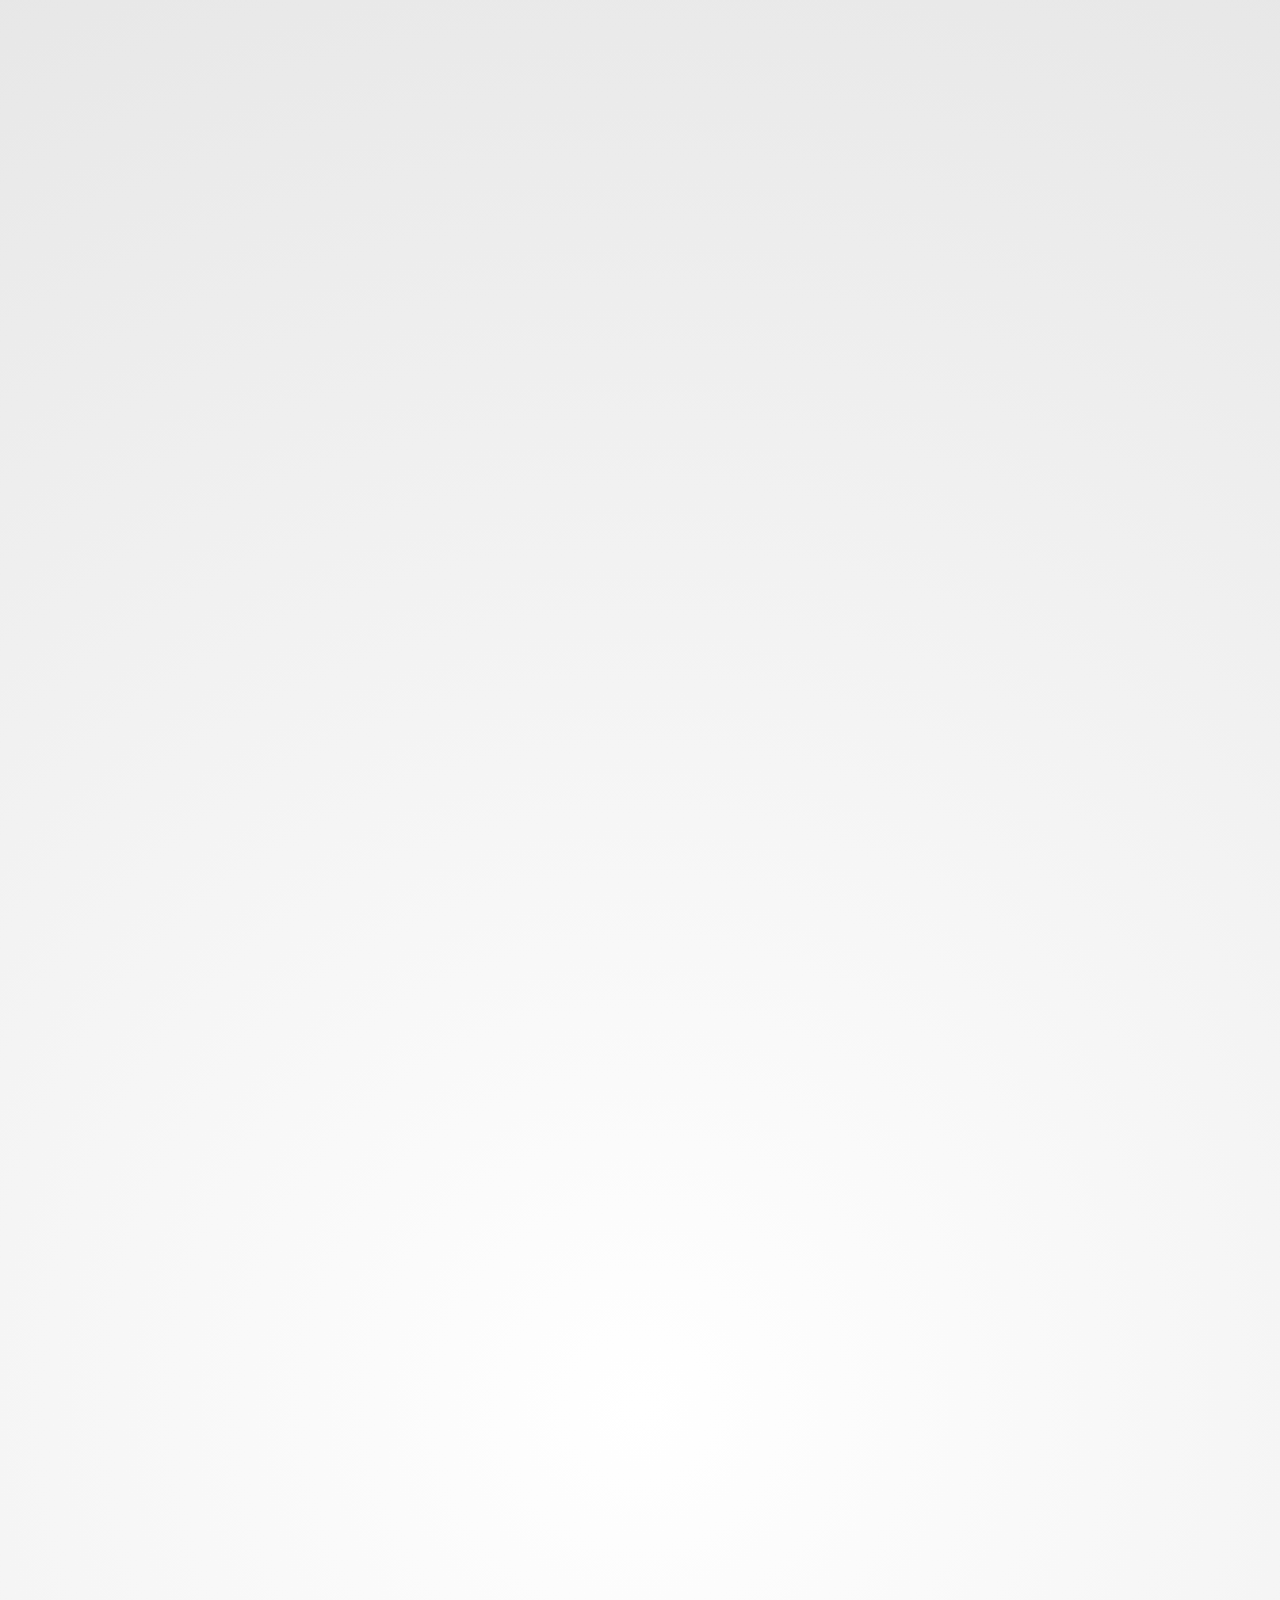
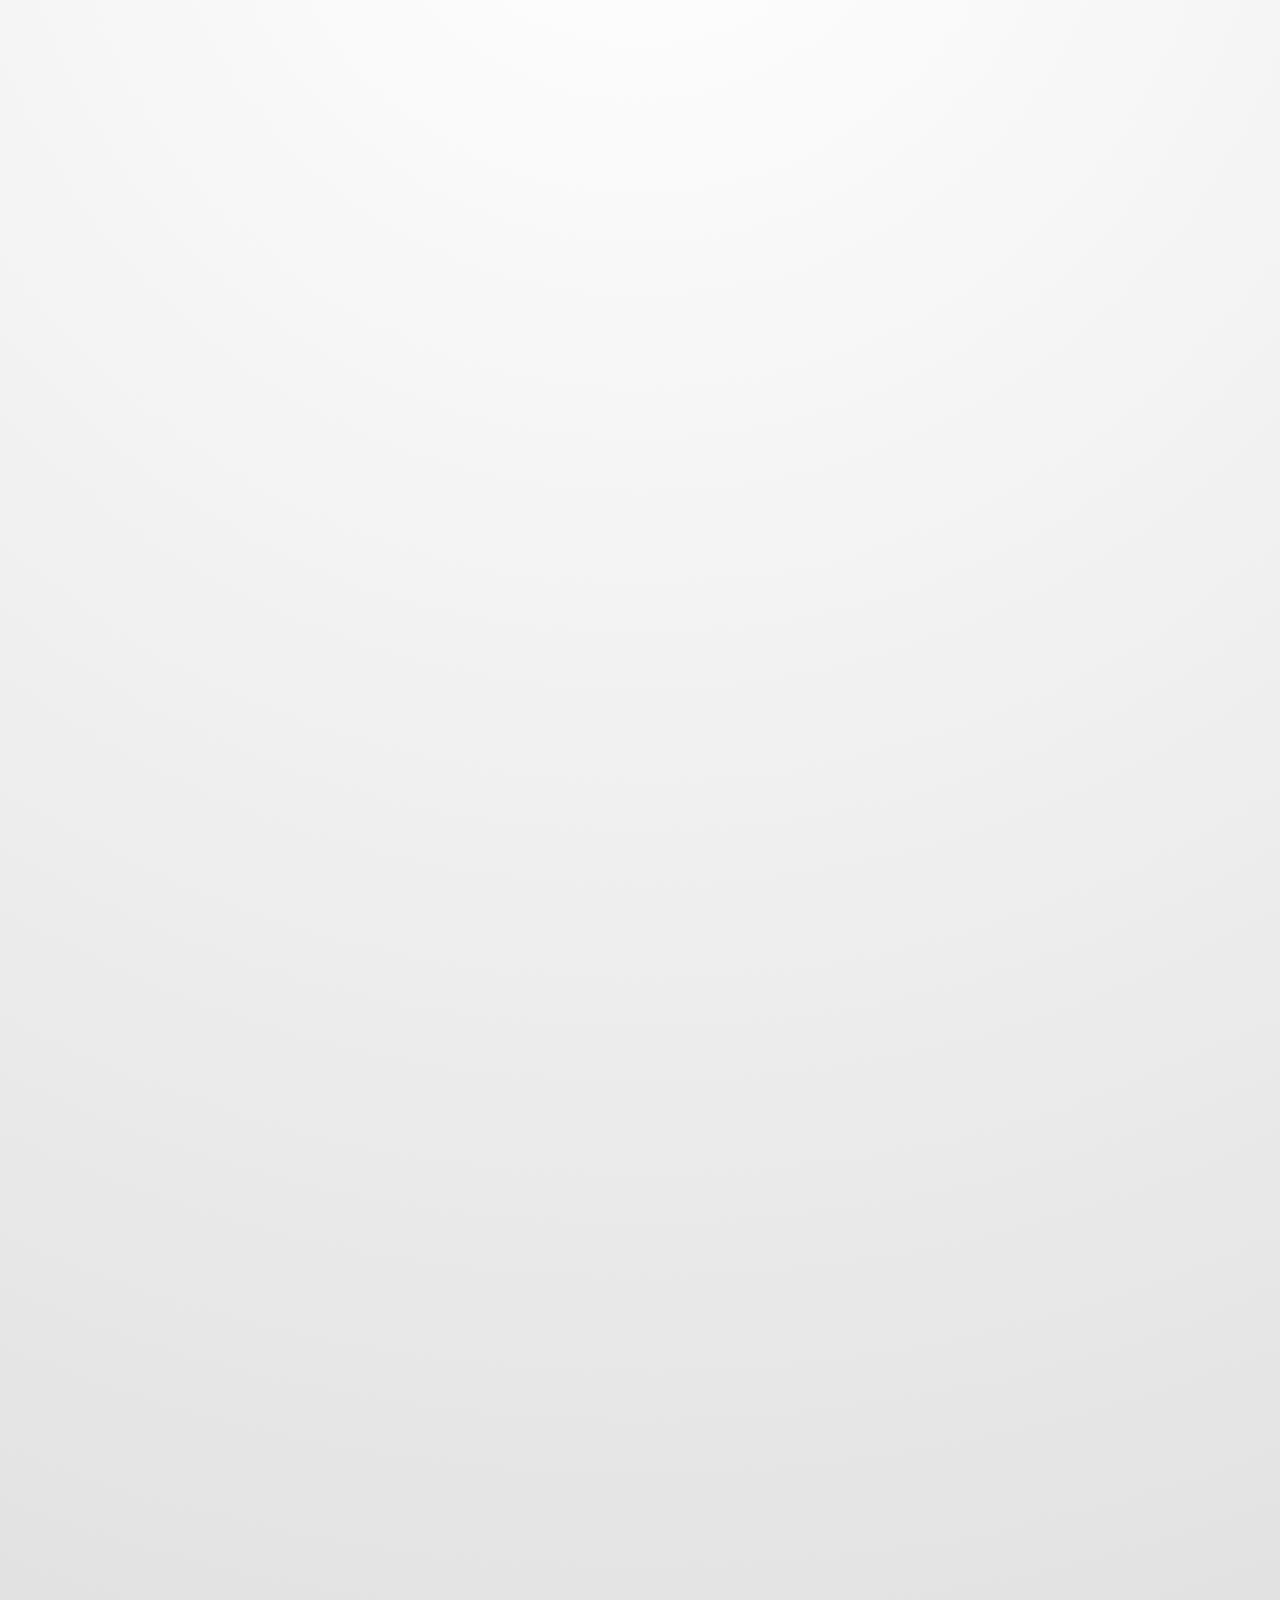
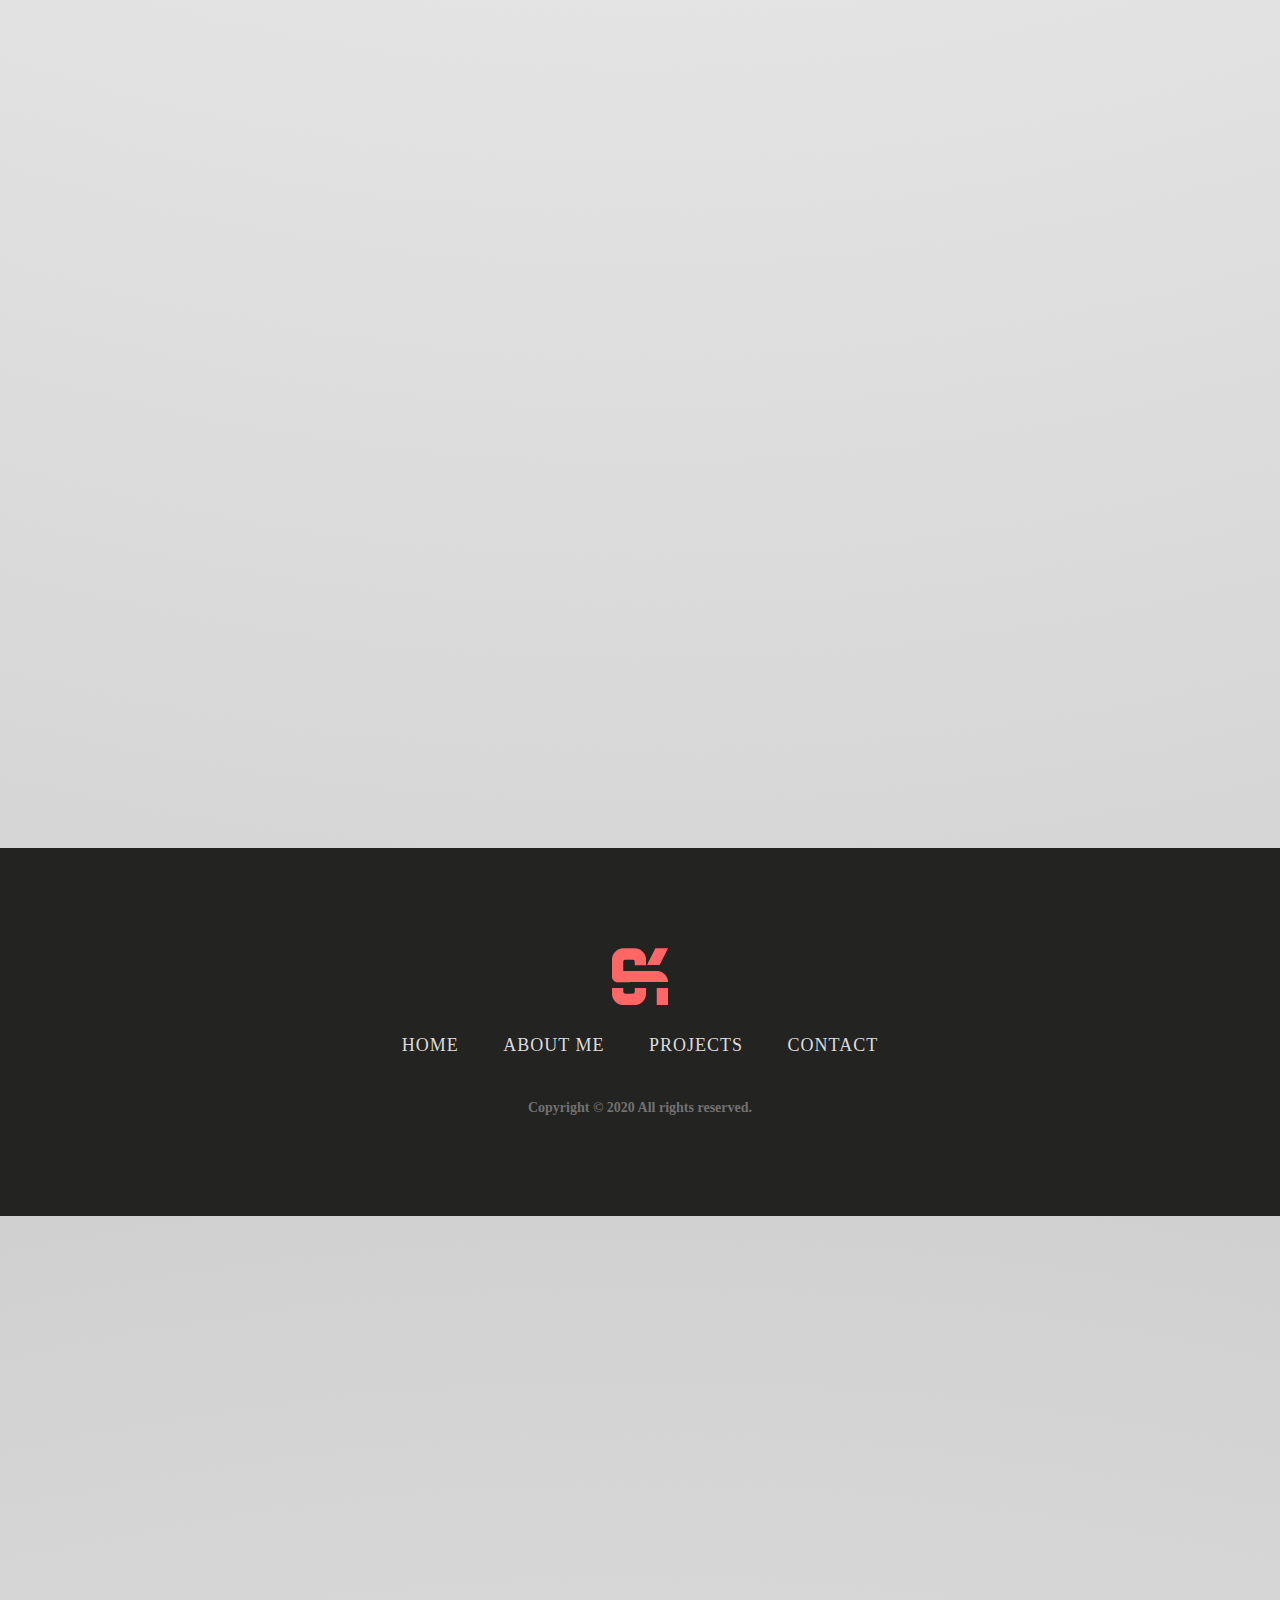
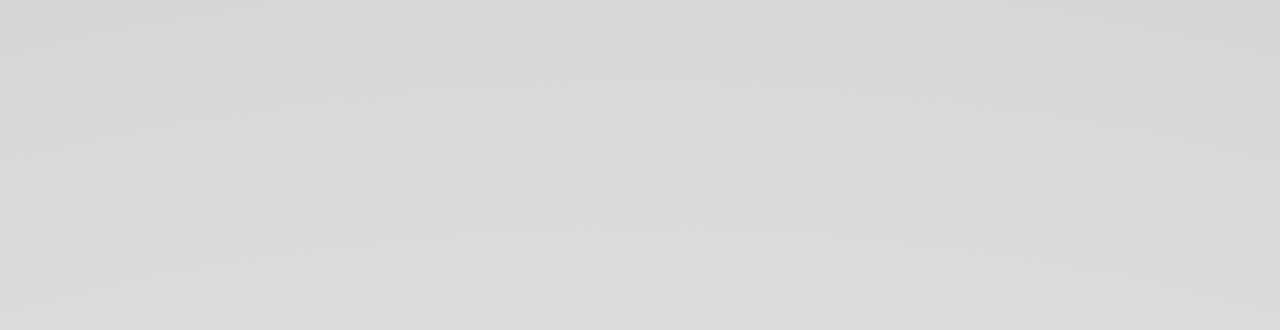
==== commit 0e82448d: "Removed meta tags, title" ====
--- a/index.html
+++ b/index.html
@@ -1,43 +1,11 @@
 <!DOCTYPE html>
 <html lang="en">
   <head>
-    <script
-      async
-      src="https://www.googletagmanager.com/gtag/js?id=G-4N8T2B4BSX"
-    ></script>
-    <script>
-      window.dataLayer = window.dataLayer || [];
-      function gtag() {
-        dataLayer.push(arguments);
-      }
-      gtag('js', new Date());
-
-      gtag('config', 'G-4N8T2B4BSX');
-    </script>
     <meta charset="UTF-8" />
     <meta name="viewport" content="width=device-width, initial-scale=1.0" />
     <meta
-      name="description"
-      content="Welcome to my personal portfolio! I am Savo Kos, Self-taught Front-End
-      Developer with 4 years of experience based in Bosnia and Herzegovina. Freenlancer."
-    />
-    <meta
       name="robots"
       content="index, follow, max-snippet:-1, max-image-preview:large, max-video-preview:-1"
-    />
-    <link rel="canonical" href="https://savokos.com/" />
-    <meta property="og:locale" content="en_US" />
-    <meta property="og:type" content="website" />
-    <meta property="og:title" content="Savo Kos | Front-End Web Developer" />
-    <meta property="og:url" content="https://savokos.com/" />
-    <meta
-      property="og:site_name"
-      content="Savo Kos | Front-End Web Developer"
-    />
-    <meta property="article:publisher" content="https://savokos.com" />
-    <meta
-      name="google-site-verification"
-      content="8oMAsI2-CA0dbWMtPSb6aA6ykYUwOgN-5u0SdH5ftWk"
     />
     <link rel="stylesheet" type="text/css" href="./css/style.css" />
     <link rel="icon" href="./img/logo.png" />
@@ -63,7 +31,7 @@
       href="https://fonts.googleapis.com/css2?family=Bebas+Neue&family=Poppins:wght@100;300;400;500;600;700&display=swap"
       rel="stylesheet"
     />
-    <title>Savo Kos | Front End Web Developer Personal Portfolio</title>
+    <script src="js/custom.js" defer></script>
   </head>
 
   <body>
@@ -236,7 +204,7 @@
                 <div class="project-pic">
                   <img
                     src="https://res.cloudinary.com/dicynt7ms/image/upload/c_scale,w_500/v1628164560/important/game-portal_zoztzq.png"
-                    alt="moviegeek"
+                    alt="game portal"
                   />
                 </div>
                 <div class="details">
@@ -314,8 +282,8 @@
               <div class="box">
                 <div class="project-pic">
                   <img
-                    src="https://res.cloudinary.com/dicynt7ms/image/upload/c_scale,w_500/v1622465901/important/excellenceholdings_bzz4x9.png"
-                    alt="excellece-holdings"
+                    src="https://res.cloudinary.com/dicynt7ms/image/upload/c_scale,w_500/v1630436836/important/Screenshot_7_qdwupo.png"
+                    alt="excellence holdings"
                   />
                 </div>
                 <div class="details">
@@ -455,7 +423,7 @@
         </div>
       </div>
     </footer>
+    <script src="js/scrooth.js"></script>
     <script src="js/script.js"></script>
-    <script src="js/custom.js"></script>
   </body>
 </html>
